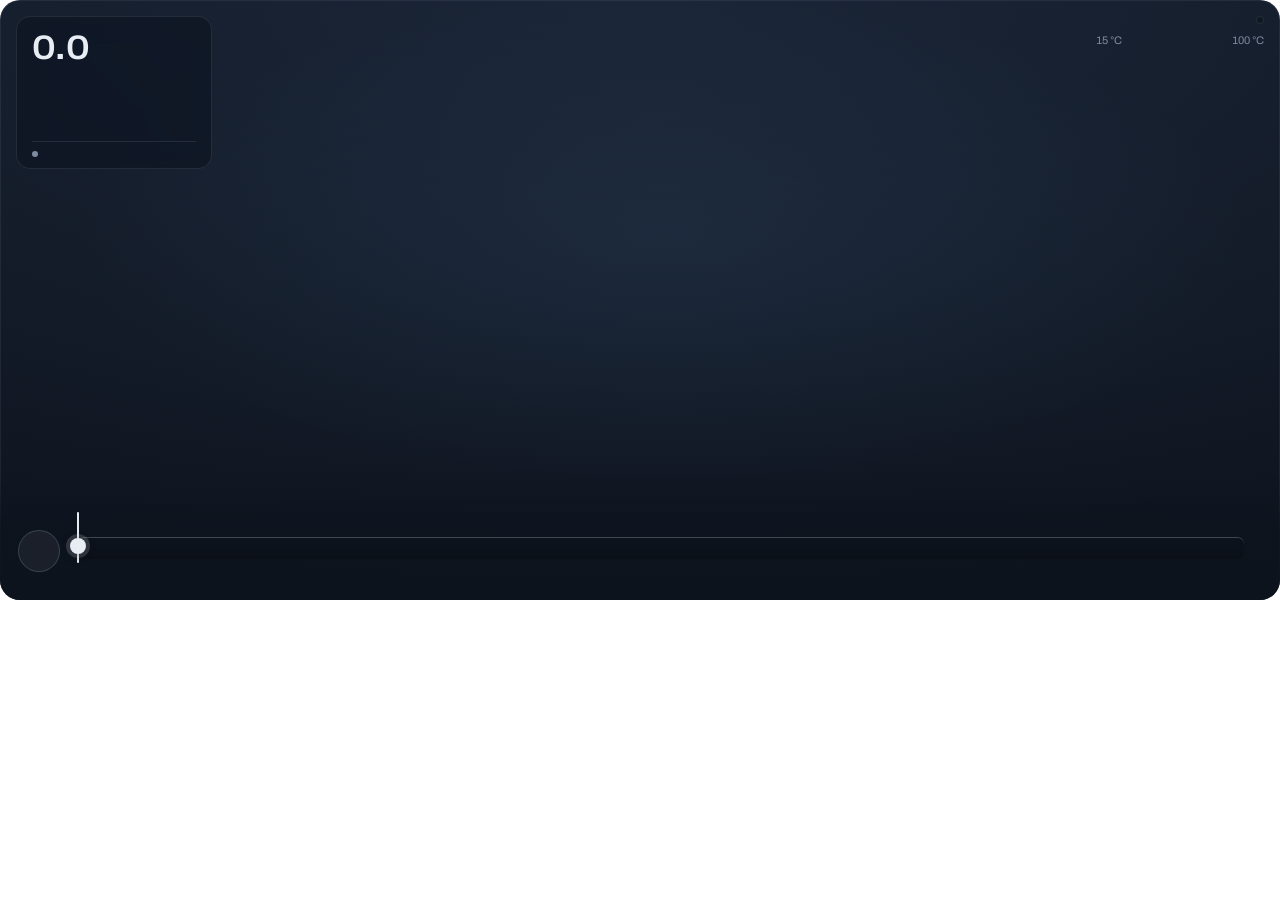
==== components/line_studio/index.html @ 8cd503ee "Line Studio: interactive 3D production line with draggable hot-air bursts The hero is now a live 3D " ====
<!doctype html>
<html lang="en">
<head>
<meta charset="utf-8">
<meta name="viewport" content="width=device-width,initial-scale=1">
<title>Line studio</title>
<link rel="preconnect" href="https://fonts.googleapis.com">
<link rel="preconnect" href="https://fonts.gstatic.com" crossorigin>
<link rel="stylesheet" href="https://fonts.googleapis.com/css2?family=Archivo:wdth,wght@62..125,100..900&family=BIZ+UDPGothic:wght@400;700&display=swap">
<style>
/* Line studio: the production line as a live 3D scene. Same "cold room" tokens
   as the dashboard; the only warm colours are real temperatures. */
:root{
  --night:#111926; --deck:#172131; --deck2:#1F2A3C;
  --frost:#E8EDF4; --frost2:#B0BACB; --frost3:#7E8AA0;
  --rule:rgba(205,219,240,.10); --rule2:rgba(205,219,240,.18);
  --glass:rgba(14,21,32,.66); --hot:#DD6A3A;
  --font:Archivo,"BIZ UDPGothic","Helvetica Neue",Arial,sans-serif;
}
*{box-sizing:border-box}
html,body{margin:0;padding:0;background:transparent;color:var(--frost);font-family:var(--font);
  -webkit-font-smoothing:antialiased;overflow:hidden}
button{font:inherit;color:inherit}
.stage{position:relative;height:var(--h,600px);border-radius:20px;overflow:hidden;isolation:isolate;
  user-select:none;-webkit-user-select:none;
  background:radial-gradient(64% 56% at 52% 40%,rgba(95,155,211,.09),transparent 72%),
             radial-gradient(130% 110% at 50% 0%,#1B2638 0%,#131B28 58%,#0D131D 100%);
  box-shadow:inset 0 0 0 1px rgba(205,219,240,.08)}
canvas{position:absolute;inset:0;width:100%;height:100%;display:block;touch-action:pan-y;
  cursor:grab;outline:none}
canvas.grabbing{cursor:grabbing}
canvas.hand{cursor:pointer}
.labels{position:absolute;inset:0;pointer-events:none;z-index:2;overflow:hidden}
.lbl{position:absolute;left:0;top:0;white-space:nowrap;font-size:11px;line-height:1.3;visibility:hidden;
  color:var(--frost2);text-align:center;will-change:transform;
  text-shadow:0 1px 2px rgba(8,12,18,.95),0 0 10px rgba(8,12,18,.85)}
.lbl b{display:block;color:var(--frost);font-weight:600;font-size:12px;font-variant-numeric:tabular-nums}
.lbl.zone{padding-bottom:6px;border-bottom:1px solid rgba(205,219,240,.28)}
.lbl.hero{color:var(--frost);font-weight:600;font-size:12px;padding:3px 9px;border-radius:999px;
  background:var(--glass);border:1px solid var(--rule2);font-variant-numeric:tabular-nums}
.lbl.burst{color:var(--frost);font-size:11.5px;padding:4px 9px;border-radius:7px;
  background:rgba(14,21,32,.82);border:1px solid rgba(221,106,58,.55)}
.lbl[hidden]{display:none}

/* Read-out of the stick under the probe */
.probe{position:absolute;top:16px;left:16px;z-index:3;min-width:196px;padding:12px 15px 11px;pointer-events:none;
  border-radius:14px;background:var(--glass);border:1px solid var(--rule);
  -webkit-backdrop-filter:blur(14px) saturate(130%);backdrop-filter:blur(14px) saturate(130%)}
.p-k{color:var(--frost3);font-size:11.5px}
.p-t{display:flex;align-items:baseline;gap:6px;margin:2px 0 11px}
.p-t b{font-size:34px;font-weight:600;font-stretch:118%;line-height:1;letter-spacing:-.02em;
  font-variant-numeric:tabular-nums}
.p-t span{color:var(--frost3);font-size:13px}
.p-g{display:grid;grid-template-columns:auto 1fr;gap:6px 18px;margin:0;font-size:12.5px}
.p-g dt{color:var(--frost3)}
.p-g dd{margin:0;text-align:right;color:var(--frost);font-variant-numeric:tabular-nums;white-space:nowrap}
.p-g dd i{display:inline-block;width:8px;height:8px;border-radius:2px;margin-right:7px}
.p-g dd small{color:var(--frost3);font-size:11px;margin-left:6px}
.p-s{display:flex;align-items:center;gap:8px;margin-top:11px;padding-top:9px;
  border-top:1px solid var(--rule);font-size:12px;color:var(--frost2)}
.p-s::before{content:"";width:6px;height:6px;border-radius:50%;background:var(--frost3);flex-shrink:0}
.p-s.hot{color:#F2C7A3}
.p-s.hot::before{background:var(--hot);box-shadow:0 0 9px var(--hot);animation:beat 1s ease-in-out infinite}

/* Views and colour scale */
.views{position:absolute;top:16px;right:16px;z-index:3;display:flex;flex-direction:column;
  align-items:flex-end;gap:10px}
.seg{display:flex;gap:2px;padding:3px;border-radius:999px;background:var(--glass);
  border:1px solid var(--rule);-webkit-backdrop-filter:blur(14px);backdrop-filter:blur(14px)}
.seg button{border:0;background:transparent;color:var(--frost3);font-size:12.5px;font-weight:550;
  padding:6px 13px;border-radius:999px;cursor:pointer;transition:background .18s,color .18s}
.seg button:hover{color:var(--frost)}
.seg button[aria-pressed="true"]{background:var(--frost);color:var(--night)}
.scale{display:flex;align-items:center;gap:7px;color:var(--frost3);font-size:11px;
  font-variant-numeric:tabular-nums}
.scale i{width:96px;height:5px;border-radius:3px}

/* Dock: play, the thermal track (which is also the timeline), add burst */
.dock{position:absolute;left:0;right:0;bottom:0;z-index:3;display:grid;
  grid-template-columns:auto minmax(0,1fr) auto;gap:18px;align-items:center;padding:46px 18px 14px;
  background:linear-gradient(180deg,transparent,rgba(13,19,29,.78) 44%,rgba(13,19,29,.93))}
.play{width:42px;height:42px;border-radius:50%;border:1px solid var(--rule2);
  background:rgba(232,237,244,.06);display:grid;place-items:center;cursor:pointer;transition:background .16s}
.play:hover{background:rgba(232,237,244,.14)}
.play svg{width:14px;height:14px;fill:var(--frost)}
.track{position:relative;height:70px;touch-action:none;user-select:none;-webkit-user-select:none;cursor:pointer}
.tk-b{position:absolute;left:0;right:0;top:0;height:16px}
.bk{position:absolute;top:4px;height:8px;border-radius:3px;background:var(--hot);
  box-shadow:0 0 10px rgba(221,106,58,.55)}
.bk.ed{top:0;height:16px;cursor:grab;outline:none}
.bk.ed:hover,.bk.ed:focus-visible{box-shadow:0 0 0 1.5px var(--frost),0 0 12px rgba(221,106,58,.7)}
.bk.sel{box-shadow:0 0 0 2px var(--frost),0 0 14px rgba(221,106,58,.8)}
/* Resize grip sits just outside the right edge, so a short burst can still be moved */
.bk .rz{position:absolute;left:100%;top:1px;bottom:1px;width:9px;margin-left:2px;cursor:ew-resize;
  border-radius:2px;opacity:0;transition:opacity .15s}
.bk .rz::after{content:"";position:absolute;left:3px;top:3px;bottom:3px;width:2px;border-radius:1px;background:var(--frost)}
.bk.ed:hover .rz,.bk.sel .rz{opacity:1}
.tk-band{position:absolute;left:0;right:0;top:21px;height:22px;border-radius:6px;
  box-shadow:inset 0 1px 0 rgba(255,255,255,.22),inset 0 -9px 16px rgba(0,0,0,.18);
  animation:pour 1.1s cubic-bezier(.2,.7,.1,1) both}
.tk-z{position:absolute;left:0;right:0;top:47px;height:23px}
.tk-z div{position:absolute;top:0;height:100%;padding-left:6px;border-left:1px solid var(--rule2);
  overflow:hidden;white-space:nowrap;font-size:10.5px;line-height:11.5px;color:var(--frost3)}
.tk-z b{display:block;color:var(--frost2);font-weight:550;font-size:11px;font-variant-numeric:tabular-nums}
.tk-h{position:absolute;top:-4px;height:51px;width:0;outline:none;pointer-events:none}
.tk-h::before{content:"";position:absolute;left:-1px;top:0;bottom:0;width:2px;border-radius:1px;
  background:var(--frost)}
.tk-h i{position:absolute;left:-8px;top:26px;width:16px;height:16px;border-radius:50%;
  background:var(--frost);box-shadow:0 0 0 4px rgba(232,237,244,.16),0 2px 10px rgba(0,0,0,.4)}
.tk-h:focus-visible i{box-shadow:0 0 0 5px rgba(232,237,244,.45)}
.dock-r{display:flex;flex-direction:column;align-items:flex-end;gap:7px}
.add{display:inline-flex;align-items:center;gap:7px;border:1px solid var(--rule2);background:transparent;
  color:var(--frost);border-radius:999px;padding:8px 14px 8px 11px;font-size:12.5px;font-weight:550;
  cursor:pointer;white-space:nowrap;transition:background .16s,border-color .16s}
.add:hover{background:rgba(232,237,244,.1);border-color:var(--frost3)}
.add:disabled{opacity:.4;cursor:default}
.add svg{width:12px;height:12px;stroke:var(--frost);stroke-width:2;fill:none}
.add[hidden]{display:none}
.tot{color:var(--frost3);font-size:11.5px;font-variant-numeric:tabular-nums;white-space:nowrap}
.stage.busy .dock::before{content:"";position:absolute;left:18px;right:18px;top:30px;height:1px;
  background:linear-gradient(90deg,transparent,var(--frost),transparent) no-repeat;
  background-size:40% 100%;animation:scan 1s linear infinite}
.hint{margin:10px 2px 0;color:var(--frost3);font-size:12px;line-height:1.5}
.fallback{position:absolute;inset:0;display:grid;place-items:center;padding:0 24px;text-align:center;
  color:var(--frost3);font-size:13px;z-index:1}
.fallback[hidden]{display:none}
:focus-visible{outline:2px solid var(--frost);outline-offset:2px}
@keyframes pour{from{clip-path:inset(0 100% 0 0 round 6px)}to{clip-path:inset(0 0 0 0 round 6px)}}
@keyframes scan{from{background-position:-40% 0}to{background-position:140% 0}}
@keyframes beat{50%{opacity:.45}}
@media (max-width:640px){
  .probe{top:10px;left:10px;min-width:0;padding:8px 11px 8px}
  .p-k,.p-s{display:none}
  .p-t{margin:0 0 6px}
  .p-t b{font-size:22px}
  .p-g{font-size:11px;gap:3px 10px}
  .views{top:10px;right:10px}
  .seg button{padding:5px 9px;font-size:11.5px}
  .scale{display:none}
  .dock{grid-template-columns:auto minmax(0,1fr);gap:12px;padding:34px 12px 10px}
  .dock-r{grid-column:1/-1;flex-direction:row;justify-content:space-between;align-items:center}
  .lbl span,.lbl b{font-size:10px}
  .tk-z div{font-size:9.5px}
}
@media (prefers-reduced-motion:reduce){*{animation:none!important;transition:none!important}}
</style>
</head>
<body>
<div class="stage" id="stage">
  <canvas id="gl" tabindex="0" role="img"></canvas>
  <div class="labels" id="labels"></div>
  <div class="fallback" id="fallback" hidden></div>
  <section class="probe" aria-live="polite">
    <div class="p-k" id="pk"></div>
    <div class="p-t"><b id="pt">0.0</b><span id="pmin"></span></div>
    <dl class="p-g">
      <dt id="ls"></dt><dd><i id="isw"></i><span id="ps"></span></dd>
      <dt id="lc"></dt><dd><i id="icw"></i><span id="pc"></span></dd>
      <dt id="ld"></dt><dd><span id="pd"></span><small id="pr"></small></dd>
    </dl>
    <div class="p-s" id="pst"></div>
  </section>
  <div class="views">
    <div class="seg" role="group" id="views"></div>
    <div class="scale"><span>15 °C</span><i id="scale"></i><span>100 °C</span></div>
  </div>
  <div class="dock">
    <button class="play" id="play" type="button"></button>
    <div class="track" id="track">
      <div class="tk-b" id="tb"></div>
      <div class="tk-band" id="band"></div>
      <div class="tk-z" id="tz"></div>
      <div class="tk-h" id="head" role="slider" tabindex="0" aria-valuemin="0"><i></i></div>
    </div>
    <div class="dock-r">
      <button class="add" id="add" type="button" hidden>
        <svg viewBox="0 0 12 12" aria-hidden="true"><path d="M6 1v10M1 6h10"/></svg><span></span>
      </button>
      <span class="tot" id="tot"></span>
    </div>
  </div>
</div>
<p class="hint" id="hint"></p>

<script type="module">
// ── Small helpers ────────────────────────────────────────────────────────────
const $ = id => document.getElementById(id);
const clamp = (v, a, b) => Math.min(b, Math.max(a, v));
const fmt = (s, o) => String(s).replace(/\{(\w+)\}/g, (_, k) => (k in o ? o[k] : ""));
const reduced = matchMedia("(prefers-reduced-motion: reduce)").matches;
const CYCLE_S = 24;           // one full cycle plays in 24 s
const MAX_BURSTS = 12;

// ── Streamlit component protocol v1 (no npm library needed) ─────────────────
const send = (type, data = {}) =>
  window.parent.postMessage({ isStreamlitMessage: true, type, ...data }, "*");
window.addEventListener("message", e => {
  if (e.data && e.data.type === "streamlit:render") onRender(e.data.args || {});
});
send("streamlit:componentReady", { apiVersion: 1 });

// ── State ────────────────────────────────────────────────────────────────────
let D = null;        // data from Python
let L = {};          // labels in the active language
let bursts = [];     // editable hot-air bursts: {s: start min, d: length s}
let sel = -1;        // selected burst
let hov = -1;        // hovered burst (3D)
let probe = 0;       // time under the probe, min
let flow = 0;        // conveyor phase, min
let playing = !reduced;
let drag = null;     // the gesture in progress
let pending = null;  // data that arrived during a gesture
let dirty = true;    // the 3D view needs a redraw
let view = "overview";
let THREE = null, W = null;

// ── Heat ramp (same stops as the dashboard) ─────────────────────────────────
let STOPS = [];
const hex2rgb = h => [1, 3, 5].map(i => parseInt(h.slice(i, i + 2), 16));
function heatRGB(T) {
  const s = STOPS;
  if (T <= s[0][0]) return s[0][1];
  for (let i = 1; i < s.length; i++) {
    if (T <= s[i][0]) {
      const f = (T - s[i - 1][0]) / (s[i][0] - s[i - 1][0]);
      return s[i - 1][1].map((c, k) => c + (s[i][1][k] - c) * f);
    }
  }
  return s[s.length - 1][1];
}
const heatHex = T => "#" + heatRGB(T).map(c => Math.round(c).toString(16).padStart(2, "0")).join("");
function riskOf(di) {
  for (const [th, col, name] of D.risk) if (di >= th) return { col, name };
  const z = D.risk[D.risk.length - 1];
  return { col: z[1], name: z[2] };
}

// ── Time series and the time <-> belt mapping ───────────────────────────────
function sample(arr, t) {
  const ts = D.times; let lo = 0, hi = ts.length - 1;
  if (t <= ts[0]) return arr[0];
  if (t >= ts[hi]) return arr[hi];
  while (hi - lo > 1) { const m = (lo + hi) >> 1; if (ts[m] <= t) lo = m; else hi = m; }
  const f = (t - ts[lo]) / (ts[hi] - ts[lo] || 1);
  return arr[lo] + (arr[hi] - arr[lo]) * f;
}
// Top lane = the cooling zones (0 .. t_cool); the U-turn and the return lane
// carry the rest of the cycle, in proportion to their length.
function posAt(t) {
  const { L: Lx, r } = D.geo, tc = D.tc, tt = D.tt, arc = Math.PI * r;
  if (t <= tc) return [t / tc * Lx, -r];
  const f = (t - tc) / Math.max(tt - tc, 1e-6) * (arc + Lx);
  if (f <= arc) { const a = f / r; return [Lx + r * Math.sin(a), -r * Math.cos(a)]; }
  return [Lx - (f - arc), r];
}
let PATH = [];
function buildPath() {
  PATH = [];
  for (let i = 0; i <= 720; i++) { const t = D.tt * i / 720; const [x, z] = posAt(t); PATH.push([t, x, z]); }
}
function timeNear(x, z) {
  let best = 0, bd = Infinity;
  for (const [t, px, pz] of PATH) { const d = (px - x) ** 2 + (pz - z) ** 2; if (d < bd) { bd = d; best = t; } }
  return { t: best, d: Math.sqrt(bd) };
}
const xToT = x => clamp(x / D.geo.L * D.tc, 0, D.tc);

// Process segments: cooling zones, the sequential reheat leg, final cooling.
function segments() {
  const out = []; let acc = 0;
  D.zones.forEach((z, k) => {
    out.push({ a: acc, b: acc + z.d, name: fmt(L.zone, { n: k + 1 }), T: z.T }); acc += z.d;
  });
  if (D.mode === "sequential" && D.seq) {
    out.push({ a: acc, b: D.seq[1], name: L.reheat, T: D.Tair, hot: true }); acc = D.seq[1];
  }
  out.push({ a: acc, b: D.tt, name: L.final, T: D.late });
  return out.filter(s => s.b > s.a + 1e-6);
}
function hotSpans() {
  if (D.mode === "pulsed") return bursts.map((b, i) => ({ a: b.s, b: b.s + b.d / 60, i }));
  return (D.spans || []).map(([a, b]) => ({ a, b, i: -1 }));
}
const hotAt = t => hotSpans().some(h => t >= h.a && t < h.b);
const pct = v => (100 * v / D.tt).toFixed(3) + "%";

// ── DOM: probe read-out, track, views ───────────────────────────────────────
const stage = $("stage"), track = $("track"), head = $("head"), tb = $("tb");
const PLAY = "<svg viewBox='0 0 14 14'><path d='M3 1.5v11l9.5-5.5z'/></svg>";
const PAUSE = "<svg viewBox='0 0 14 14'><path d='M2.5 1.5h3v11h-3zM8.5 1.5h3v11h-3z'/></svg>";

function setPlaying(p) {
  playing = p;
  $("play").innerHTML = p ? PAUSE : PLAY;
  $("play").setAttribute("aria-label", p ? L.pause : L.play);
  dirty = true;
}
function setProbe(t) { probe = clamp(t, 0, D.tt); updateProbe(); dirty = true; }

function staticText() {
  $("pk").textContent = L.time_k; $("pmin").textContent = L.min;
  $("ls").textContent = L.surface; $("lc").textContent = L.core; $("ld").textContent = L.damage;
  $("gl").setAttribute("aria-label", L.canvas);
  head.setAttribute("aria-label", L.slider);
  $("add").querySelector("span").textContent = L.add;
  $("scale").style.background = "linear-gradient(90deg," +
    STOPS.map(([T]) => `${heatHex(T)} ${(100 * (T - 15) / 85).toFixed(0)}%`).join(",") + ")";
  $("views").setAttribute("aria-label", L.views);
  $("views").innerHTML = ["overview", "top", "follow"].map(v =>
    `<button type="button" data-v="${v}" aria-pressed="${v === view}">${L[v]}</button>`).join("");
  $("fallback").textContent = L.nogl;
  setPlaying(playing);
}

function updateProbe() {
  if (!D) return;
  const t = probe, Ts = sample(D.Ts, t), Tc = sample(D.Tc, t), di = sample(D.DI, t), rk = riskOf(di);
  $("pt").textContent = t.toFixed(1);
  $("ps").textContent = Ts.toFixed(0) + " °C"; $("isw").style.background = heatHex(Ts);
  $("pc").textContent = Tc.toFixed(0) + " °C"; $("icw").style.background = heatHex(Tc);
  $("pd").textContent = di.toFixed(3); $("pd").style.color = rk.col; $("pr").textContent = rk.name;
  const hot = hotAt(t), seg = segments().find(s => t >= s.a && t <= s.b) || {};
  const pst = $("pst");
  pst.textContent = hot ? (D.mode === "sequential" ? L.tunnel_on : L.hot_on) : (seg.name || "");
  pst.classList.toggle("hot", hot);
  head.style.left = pct(t);
  head.setAttribute("aria-valuemax", D.tt.toFixed(1));
  head.setAttribute("aria-valuenow", t.toFixed(1));
  head.setAttribute("aria-valuetext", `${t.toFixed(1)} ${L.min}`);
}

function drawTrack() {
  const n = 72, stops = [];
  for (let i = 0; i <= n; i++) {
    const tm = D.tt * i / n;
    stops.push(`${heatHex(sample(D.Ts, tm))} ${(100 * i / n).toFixed(2)}%`);
  }
  $("band").style.background = `linear-gradient(90deg,${stops.join(",")})`;
  $("tz").innerHTML = segments().map(s =>
    `<div style="left:${pct(s.a)};width:${pct(s.b - s.a)}"><span>${s.name}</span><b>${s.T.toFixed(0)} °C</b></div>`
  ).join("");
  drawBursts();
  $("tot").textContent = fmt(L.cycle, { t: D.tt.toFixed(0) });
  $("add").hidden = !D.editable;
  $("add").disabled = bursts.length >= MAX_BURSTS;
  $("hint").textContent = D.editable ? L.hint_edit : L.hint_view;
}
function drawBursts() {
  tb.innerHTML = "";
  for (const h of hotSpans()) {
    const el = document.createElement("div");
    el.className = "bk" + (h.i >= 0 ? " ed" : "") + (h.i >= 0 && h.i === sel ? " sel" : "");
    el.style.left = pct(h.a);
    el.style.width = `max(${pct(h.b - h.a)}, 10px)`;
    if (h.i >= 0) {
      const b = bursts[h.i];
      el.dataset.i = h.i; el.tabIndex = 0; el.setAttribute("role", "button");
      el.setAttribute("aria-label", fmt(L.burst_aria, { n: h.i + 1, s: b.s.toFixed(2), d: b.d }));
      el.innerHTML = "<i class='rz'></i>";
    }
    tb.appendChild(el);
  }
}
function placeBurstEl(i) {
  const el = tb.querySelector(`.bk[data-i="${i}"]`), b = bursts[i];
  if (!el) return;
  el.style.left = pct(b.s);
  el.style.width = `max(${pct(b.d / 60)}, 10px)`;
}

// ── Burst editing (pulsed mode) ─────────────────────────────────────────────
function glowSelected() {
  if (W) W.nozzles.forEach(nz => nz.userData.body.material.emissiveIntensity = (nz.userData.burst === sel ? .4 : 0));
}
function select(i) { sel = i; drawBursts(); glowSelected(); dirty = true; }
function moveBurst(i, s) {
  const b = bursts[i];
  b.s = clamp(Math.round(s / 0.05) * 0.05, 0, Math.max(0, D.tc - b.d / 60));
  placeBurstEl(i); placeNozzle(i); updateProbe(); dirty = true;
}
function resizeBurst(i, sec) {
  const b = bursts[i], d = clamp(Math.round(sec / 5) * 5, 5, 60);
  if (d === b.d) return;
  b.d = d; b.s = Math.min(b.s, Math.max(0, D.tc - b.d / 60));
  placeBurstEl(i); rebuildNozzles(); updateProbe(); dirty = true;
}
// One more burst: keep the pattern's spacing after the last one; if that runs
// past the cooling lane, use the middle of the widest gap instead.
function addBurst() {
  if (!D.editable || bursts.length >= MAX_BURSTS) return;
  const d = sel >= 0 ? bursts[sel].d : (bursts.length ? bursts[bursts.length - 1].d : 20);
  const st = bursts.map(b => b.s).sort((a, b) => a - b);
  const steps = st.slice(1).map((s, k) => s - st[k]).sort((a, b) => a - b);
  const step = steps.length ? steps[steps.length >> 1] : 1.2;
  let s = st.length ? st[st.length - 1] + step : 0;
  if (s + d / 60 > D.tc) {
    const ed = [0];
    [...bursts].sort((a, b) => a.s - b.s).forEach(b => ed.push(b.s, b.s + b.d / 60));
    ed.push(D.tc);
    let g = -1;
    for (let k = 0; k + 1 < ed.length; k += 2) if (ed[k + 1] - ed[k] > g) { g = ed[k + 1] - ed[k]; s = ed[k] + g / 2 - d / 120; }
  }
  bursts.push({ s: clamp(Math.round(s / 0.05) * 0.05, 0, Math.max(0, D.tc - d / 60)), d });
  sel = bursts.length - 1;
  afterEdit();
}
function removeBurst(i) {
  if (!D.editable || bursts.length <= 1) return;
  bursts.splice(i, 1); sel = -1; afterEdit();
}
function afterEdit() { drawTrack(); rebuildNozzles(); updateProbe(); commit(); }
// Hand the burst list back to Python; the physics reruns and new data arrives.
function commit() {
  send("streamlit:setComponentValue", {
    value: { bursts: bursts.map(b => [+b.s.toFixed(3), b.d]), at: Date.now() }, dataType: "json" });
  stage.classList.add("busy");
}
let keyTimer = 0;
function commitSoon() { clearTimeout(keyTimer); keyTimer = setTimeout(commit, 450); }
function flushPending() { if (!drag && pending) { const p = pending; pending = null; onRender(p); } }

// ── Track gestures ───────────────────────────────────────────────────────────
track.addEventListener("pointerdown", e => {
  if (!D) return;
  const r = track.getBoundingClientRect(), tAt = x => clamp((x - r.left) / r.width * D.tt, 0, D.tt);
  const bk = e.target.closest(".bk.ed");
  track.setPointerCapture(e.pointerId);
  if (bk) {
    const i = +bk.dataset.i; select(i);
    drag = { src: "track", kind: e.target.classList.contains("rz") ? "resize" : "move", i, r,
             grab: tAt(e.clientX) - bursts[i].s, moved: false };
  } else {
    drag = { src: "track", kind: "scrub", r }; setPlaying(false); setProbe(tAt(e.clientX));
  }
  e.preventDefault();
});
track.addEventListener("pointermove", e => {
  if (!drag || drag.src !== "track") return;
  const t = clamp((e.clientX - drag.r.left) / drag.r.width * D.tt, 0, D.tt);
  if (drag.kind === "scrub") setProbe(t);
  else if (drag.kind === "move") moveBurst(drag.i, t - drag.grab);
  else resizeBurst(drag.i, (t - bursts[drag.i].s) * 60);
  drag.moved = true;
});
function endTrack() {
  if (!drag || drag.src !== "track") return;
  const d = drag; drag = null;
  if (d.kind !== "scrub" && d.moved) { drawBursts(); commit(); }
  flushPending();
}
track.addEventListener("pointerup", endTrack);
track.addEventListener("pointercancel", endTrack);
track.addEventListener("dblclick", e => { const bk = e.target.closest(".bk.ed"); if (bk) removeBurst(+bk.dataset.i); });
tb.addEventListener("keydown", e => {
  const bk = e.target.closest(".bk.ed"); if (!bk) return;
  const i = +bk.dataset.i;
  if (e.key === "ArrowLeft" || e.key === "ArrowRight") {
    moveBurst(i, bursts[i].s + (e.key === "ArrowRight" ? 1 : -1) * (e.shiftKey ? 0.5 : 0.1));
    commitSoon(); e.preventDefault();
  } else if (e.key === "Delete" || e.key === "Backspace") { removeBurst(i); e.preventDefault(); }
});
head.addEventListener("keydown", e => {
  if (e.key !== "ArrowLeft" && e.key !== "ArrowRight") return;
  setPlaying(false); setProbe(probe + (e.key === "ArrowRight" ? 1 : -1) * (e.shiftKey ? 1 : 0.25));
  e.preventDefault();
});
$("play").addEventListener("click", () => setPlaying(!playing));
$("add").addEventListener("click", addBurst);
$("views").addEventListener("click", e => { const b = e.target.closest("button"); if (b) setView(b.dataset.v); });
document.addEventListener("keydown", e => {
  if (e.key === " " && (e.target === document.body || e.target.id === "gl")) { setPlaying(!playing); e.preventDefault(); }
});

// ── Frame height: the stage scales with the column width ───────────────────
let lastH = 0;
function fitHeight() {
  const w = document.documentElement.clientWidth || 800;
  const h = Math.round(w < 640 ? 540 : clamp(w * 0.5, 500, 680));
  document.documentElement.style.setProperty("--h", h + "px");
  const total = Math.ceil(document.body.getBoundingClientRect().height) + 2;
  if (Math.abs(total - lastH) > 1) { lastH = total; send("streamlit:setFrameHeight", { height: total }); }
  if (W) resize();
}
window.addEventListener("resize", fitHeight);

// ── Render message from Python ───────────────────────────────────────────────
function onRender(args) {
  if (drag) { pending = args; return; }
  const first = !D;
  D = args; L = D.lab || {};
  STOPS = D.heat.map(([T, h]) => [T, hex2rgb(h)]);
  bursts = (D.bursts || []).map(([s, d]) => ({ s: +s, d: +d }));
  if (sel >= bursts.length) sel = -1;
  stage.classList.remove("busy");
  probe = Math.min(probe, D.tt); flow = flow % D.tt;
  buildPath(); staticText(); drawTrack(); updateProbe(); fitHeight();
  if (first) loadThree();
  if (W) rebuildWorld();
  dirty = true;
}

// ── 3D world (three.js from the CDN; the track and read-out work without it) ─
function loadThree() {
  import("https://cdn.jsdelivr.net/npm/three@0.160.0/build/three.module.min.js")
    .then(m => { THREE = m; initWorld(); })
    .catch(() => { $("fallback").hidden = false; });
}

const FLOOR = -9;
const tex = {};
function canvasTex(size, draw) {
  const c = document.createElement("canvas"); c.width = c.height = size;
  draw(c.getContext("2d"), size);
  const t = new THREE.CanvasTexture(c); t.colorSpace = THREE.SRGBColorSpace; return t;
}
let LUT = null;
function buildLUT() {
  LUT = new Float32Array(256 * 3); const c = new THREE.Color();
  for (let i = 0; i < 256; i++) {
    const [r, g, b] = heatRGB(15 + 85 * i / 255);
    c.setRGB(r / 255, g / 255, b / 255, THREE.SRGBColorSpace);
    LUT[i * 3] = c.r; LUT[i * 3 + 1] = c.g; LUT[i * 3 + 2] = c.b;
  }
}

function initWorld() {
  const canvas = $("gl");
  let renderer;
  try {
    renderer = new THREE.WebGLRenderer({ canvas, antialias: true, alpha: true, powerPreference: "high-performance" });
  } catch (err) { $("fallback").hidden = false; return; }
  renderer.setPixelRatio(Math.min(window.devicePixelRatio || 1, 2));
  renderer.setClearColor(0x000000, 0);
  renderer.shadowMap.enabled = true;
  renderer.shadowMap.type = THREE.PCFSoftShadowMap;
  renderer.outputColorSpace = THREE.SRGBColorSpace;

  const scene = new THREE.Scene();
  scene.fog = new THREE.Fog(0x111926, 90, 190);
  const camera = new THREE.PerspectiveCamera(30, 1, 0.5, 420);
  scene.add(new THREE.HemisphereLight(0xd8e3f4, 0x0a0f17, 1.35));
  const key = new THREE.DirectionalLight(0xffffff, 2.2);
  key.position.set(-10, 46, 30); key.castShadow = true;
  key.shadow.mapSize.set(2048, 2048);
  Object.assign(key.shadow.camera, { left: -36, right: 36, top: 26, bottom: -26, near: 4, far: 130 });
  key.shadow.bias = -0.0005; key.shadow.normalBias = 0.03; key.shadow.radius = 4;
  key.target.position.set(D.geo.L / 2 + 2, 0, 0);
  scene.add(key, key.target);
  const rim = new THREE.DirectionalLight(0x8fb3e6, 0.85); rim.position.set(44, 16, -36); scene.add(rim);

  tex.glow = canvasTex(128, (g, s) => {
    const gr = g.createRadialGradient(s / 2, s / 2, 0, s / 2, s / 2, s / 2);
    gr.addColorStop(0, "rgba(255,255,255,1)"); gr.addColorStop(.35, "rgba(255,255,255,.45)"); gr.addColorStop(1, "rgba(255,255,255,0)");
    g.fillStyle = gr; g.fillRect(0, 0, s, s);
  });
  tex.grid = canvasTex(1024, (g, s) => {
    g.strokeStyle = "rgba(205,219,240,0.11)"; g.lineWidth = 1;
    for (let i = 0; i <= s; i += s / 40) {
      g.beginPath(); g.moveTo(i, 0); g.lineTo(i, s); g.stroke();
      g.beginPath(); g.moveTo(0, i); g.lineTo(s, i); g.stroke();
    }
    g.globalCompositeOperation = "destination-in";
    const gr = g.createRadialGradient(s / 2, s / 2, 0, s / 2, s / 2, s / 2);
    gr.addColorStop(0, "rgba(0,0,0,1)"); gr.addColorStop(.55, "rgba(0,0,0,.55)"); gr.addColorStop(1, "rgba(0,0,0,0)");
    g.fillStyle = gr; g.fillRect(0, 0, s, s);
  });
  buildLUT();

  W = { renderer, scene, camera, key, dyn: new THREE.Group(), sticks: [], nozzles: [], hits: [], jets: [], labels: [] };
  scene.add(W.dyn);
  buildStatic(); buildSticks(); buildHero(); bindCanvas();
  rebuildWorld();
  resize();
  const goal = viewGoal("overview");
  Object.assign(Cg, goal);
  Object.assign(C, reduced ? goal : { ...goal, th: goal.th - .55, ph: goal.ph + .28, rad: goal.rad * 1.45 });
  requestAnimationFrame(loop);
}

function resize() {
  const r = $("gl").getBoundingClientRect();
  if (!r.width || !r.height) return;
  W.renderer.setSize(r.width, r.height, false);
  W.camera.aspect = r.width / r.height; W.camera.updateProjectionMatrix();
  measureSafe();
  if (view === "overview" || view === "top") Object.assign(Cg, viewGoal(view));
  dirty = true;
}
// The free band between the read-out (top) and the dock (bottom), as fractions.
const SAFE = { top: .24, bot: .24 };
function measureSafe() {
  // Top margin from the camera pill, not the read-out: the read-out lets
  // pointers through and only covers the corner, which is empty floor.
  const s = stage.getBoundingClientRect(), p = document.querySelector(".views").getBoundingClientRect(),
        k = track.getBoundingClientRect();
  if (!s.height) return;
  SAFE.top = clamp((p.bottom - s.top + 6) / s.height, .06, .45);
  SAFE.bot = clamp((s.bottom - k.top + 14) / s.height, .08, .45);
}

// Belt frame: shadow-catching floor, grid, bed, drum, rails, rollers, legs.
function buildStatic() {
  const { L: Lx, r, bw } = D.geo, s = W.scene;
  const floor = new THREE.Mesh(new THREE.PlaneGeometry(420, 420), new THREE.ShadowMaterial({ opacity: .42, color: 0x04070c }));
  floor.rotation.x = -Math.PI / 2; floor.position.y = FLOOR; floor.receiveShadow = true; s.add(floor);
  const grid = new THREE.Mesh(new THREE.PlaneGeometry(170, 170), new THREE.MeshBasicMaterial({ map: tex.grid, transparent: true, depthWrite: false }));
  grid.rotation.x = -Math.PI / 2; grid.position.set(Lx / 2 + 3, FLOOR + .02, 0); s.add(grid);
  const bed = new THREE.MeshStandardMaterial({ color: 0x1b2433, roughness: .86, metalness: .18 });
  const steel = new THREE.MeshStandardMaterial({ color: 0x8b97ab, roughness: .3, metalness: .86 });
  W.steel = steel;
  const add = (geo, mat, x, y, z) => {
    const m = new THREE.Mesh(geo, mat); m.position.set(x, y, z); m.castShadow = true; m.receiveShadow = true; s.add(m); return m;
  };
  for (const zc of [-r, r]) {
    add(new THREE.BoxGeometry(Lx, 1.1, 2 * bw + .5), bed, Lx / 2, -.87, zc);
    for (const e of [-1, 1]) add(new THREE.BoxGeometry(Lx, .42, .14), steel, Lx / 2, .05, zc + e * (bw + .2));
    const roll = add(new THREE.CylinderGeometry(.5, .5, 2 * bw + .3, 24), steel, -.1, -.55, zc);
    roll.rotation.x = Math.PI / 2;
    for (const x of [1.5, Lx * .36, Lx * .68, Lx - 1.5]) add(new THREE.CylinderGeometry(.3, .3, -1.42 - FLOOR, 12), steel, x, (FLOOR - 1.42) / 2, zc);
  }
  add(new THREE.CylinderGeometry(r + bw + .25, r + bw + .25, 1.1, 64, 1, false, 0, Math.PI), bed, Lx, -.87, 0);
  add(new THREE.CylinderGeometry(.34, .34, -1.42 - FLOOR, 12), steel, Lx + r + 1, (FLOOR - 1.42) / 2, 0);
  for (const R of [r + bw + .2, r - bw - .2]) {
    if (R < .3) continue;
    const tor = new THREE.Mesh(new THREE.TorusGeometry(R, .08, 8, 64, Math.PI), steel);
    tor.rotation.x = -Math.PI / 2;
    const g = new THREE.Group(); g.add(tor); g.rotation.y = -Math.PI / 2; g.position.set(Lx, .15, 0); s.add(g);
  }
}

// Sticks: a cylinder whose body shades from the core temperature (bottom) to
// the surface temperature (top), exactly like the 2D charts.
let STICK_W = null;
function stickGeo() {
  const { R, H } = D.geo;
  const g = new THREE.CylinderGeometry(R, R, H, 30, 7, false);
  g.translate(0, H / 2, 0);
  const pos = g.attributes.position, n = pos.count;
  if (!STICK_W) {
    STICK_W = new Float32Array(n);
    for (let i = 0; i < n; i++) STICK_W[i] = Math.pow(clamp(pos.getY(i) / H, 0, 1), 2.2);
  }
  g.setAttribute("color", new THREE.BufferAttribute(new Float32Array(n * 3), 3));
  return g;
}
function paintStick(mesh, Ts, Tc) {
  const col = mesh.geometry.attributes.color, a = col.array;
  for (let i = 0; i < col.count; i++) {
    const T = Tc + (Ts - Tc) * STICK_W[i];
    const k = clamp(Math.round((T - 15) / 85 * 255), 0, 255) * 3;
    a[i * 3] = LUT[k]; a[i * 3 + 1] = LUT[k + 1]; a[i * 3 + 2] = LUT[k + 2];
  }
  col.needsUpdate = true;
}
const stickMat = () => new THREE.MeshStandardMaterial({ vertexColors: true, roughness: .4, metalness: 0 });
function buildSticks() {
  const mat = stickMat();
  for (let i = 0; i < 40; i++) {
    const m = new THREE.Mesh(stickGeo(), mat); m.castShadow = true; m.visible = false;
    W.scene.add(m); W.sticks.push(m);
  }
}
function buildHero() {
  const { R, H } = D.geo;
  const body = new THREE.Mesh(stickGeo(), stickMat()); body.castShadow = true;
  const halo = new THREE.Mesh(new THREE.RingGeometry(R * 1.45, R * 1.85, 64),
    new THREE.MeshBasicMaterial({ color: 0xffffff, transparent: true, opacity: .95, depthWrite: false }));
  halo.rotation.x = -Math.PI / 2; halo.position.y = .03;
  const glow = new THREE.Mesh(new THREE.PlaneGeometry(R * 7, R * 7),
    new THREE.MeshBasicMaterial({ map: tex.glow, color: 0xffffff, transparent: true, opacity: .3, depthWrite: false, blending: THREE.AdditiveBlending }));
  glow.rotation.x = -Math.PI / 2; glow.position.y = .025;
  const beamG = new THREE.BufferGeometry().setFromPoints([new THREE.Vector3(0, H + .2, 0), new THREE.Vector3(0, H + 4.2, 0)]);
  const beam = new THREE.Line(beamG, new THREE.LineBasicMaterial({ color: 0xe8edf4, transparent: true, opacity: .55 }));
  const g = new THREE.Group(); g.add(body, halo, glow, beam);
  W.scene.add(g);
  W.hero = { g, body, halo, glow };
  W.heroLbl = label("hero", "");
  W.burstLbl = label("burst", "");
}

// Data-driven parts: plates, hot-air nozzles or the reheat tunnel, labels.
function disposeTree(o) {
  o.traverse(c => {
    if (c.geometry) c.geometry.dispose();
    if (c.material && c.material !== W.steel) [].concat(c.material).forEach(m => m.dispose());
  });
}
function rebuildWorld() {
  if (!W) return;
  const dyn = W.dyn; disposeTree(dyn); dyn.clear();
  W.labels.filter(l => l.kind === "zone").forEach(l => l.el.remove());
  W.labels = W.labels.filter(l => l.kind !== "zone");
  const { L: Lx, r, bw } = D.geo, tc = D.tc, tt = D.tt, arc = Math.PI * r, ret = arc + Lx;
  const mix = (hex, k) => new THREE.Color(hex).lerp(new THREE.Color(0x1a2333), k);
  const plateMat = T => new THREE.MeshStandardMaterial({ color: mix(heatHex(T), .42), roughness: .66, metalness: .05,
    emissive: new THREE.Color(heatHex(T)), emissiveIntensity: .1 });
  const edgeMat = T => new THREE.MeshBasicMaterial({ color: new THREE.Color(heatHex(T)) });
  const put = (m, x, y, z) => { m.position.set(x, y, z); m.receiveShadow = true; dyn.add(m); return m; };
  for (const sg of segments()) {
    const mat = plateMat(sg.T), tag = `<span>${sg.name}</span><b>${sg.T.toFixed(0)} °C</b>`;
    if (sg.b <= tc + 1e-6) {               // cooling lane
      const x0 = sg.a / tc * Lx, x1 = sg.b / tc * Lx, w = Math.max(x1 - x0 - .14, .05);
      put(new THREE.Mesh(new THREE.BoxGeometry(w, .3, 2 * bw), mat), (x0 + x1) / 2, -.15, -r);
      put(new THREE.Mesh(new THREE.BoxGeometry(w, .07, .1), edgeMat(sg.T)), (x0 + x1) / 2, .005, -r + bw + .02);
      label("zone", tag, [(x0 + x1) / 2, D.geo.H + 1.5, -r - bw - .6]);
    } else {                                // U-turn and return lane
      const f0 = (sg.a - tc) / Math.max(tt - tc, 1e-6) * ret, f1 = (sg.b - tc) / Math.max(tt - tc, 1e-6) * ret;
      if (f0 < arc) {
        const a0 = f0 / r, a1 = Math.min(f1, arc) / r;
        const ring = new THREE.Mesh(new THREE.RingGeometry(r - bw, r + bw, 64, 1, Math.PI / 2 - a1, a1 - a0), mat);
        ring.rotation.x = -Math.PI / 2; put(ring, Lx, .001, 0);
      }
      if (f1 > arc) {
        const xa = Lx - (f1 - arc), xb = Lx - (Math.max(f0, arc) - arc), w = Math.max(xb - xa - .14, .05);
        put(new THREE.Mesh(new THREE.BoxGeometry(w, .3, 2 * bw), mat), (xa + xb) / 2, -.15, r);
        put(new THREE.Mesh(new THREE.BoxGeometry(w, .07, .1), edgeMat(sg.T)), (xa + xb) / 2, .005, r + bw - .02);
        label("zone", tag, [(xa + xb) / 2, .2, r + bw + 1.6]);
        if (sg.hot) tunnel(xa, xb);
      }
    }
  }
  label("zone", `<span>${L.fill}</span><b>${D.Tfill.toFixed(0)} °C</b>`, [-2.8, .2, -r]);
  label("zone", `<span>${L.exit}</span>`, [-2.8, .2, r]);
  rebuildNozzles();
  dirty = true;
}
const hotColor = () => new THREE.Color(heatHex(D.Tair));
function tunnel(xa, xb) {
  const { r, bw, H } = D.geo, hot = hotColor(), len = xb - xa, rad = bw + .75;
  const shell = new THREE.Mesh(new THREE.CylinderGeometry(rad, rad, len, 48, 1, true, 0, Math.PI),
    new THREE.MeshStandardMaterial({ color: hot, emissive: hot, emissiveIntensity: .35, transparent: true, opacity: .16,
      side: THREE.DoubleSide, depthWrite: false, roughness: .35 }));
  shell.rotation.z = Math.PI / 2; shell.position.set((xa + xb) / 2, 0, r); W.dyn.add(shell);
  for (let x = xa + .4; x <= xb - .3; x += 1.7) {
    const rib = new THREE.Mesh(new THREE.TorusGeometry(rad, .06, 6, 40, Math.PI), W.steel);
    rib.rotation.y = Math.PI / 2; rib.position.set(x, 0, r); W.dyn.add(rib);
  }
  const pool = new THREE.Mesh(new THREE.PlaneGeometry(len + 2, 2 * bw + 1.2),
    new THREE.MeshBasicMaterial({ map: tex.glow, color: hot, transparent: true, opacity: .5, depthWrite: false, blending: THREE.AdditiveBlending }));
  pool.rotation.x = -Math.PI / 2; pool.position.set((xa + xb) / 2, .02, r); W.dyn.add(pool);
  label("zone", `<b>${fmt(L.hot_air, { T: D.Tair.toFixed(0) })}</b>`, [(xa + xb) / 2, H + 2.9, r]);
}

// Hot-air nozzles over the cooling lane: one per burst (pulsed) or one long bar
// (top reheat during cooling). Pulsed nozzles can be dragged along the lane.
function rebuildNozzles() {
  if (!W) return;
  W.nozzles.forEach(n => { disposeTree(n); W.scene.remove(n); });
  W.nozzles = []; W.hits = []; W.jets = [];
  if (D.mode !== "sequential") hotSpans().filter(h => h.a < D.tc).forEach(h => W.nozzles.push(nozzle(h)));
  glowSelected(); dirty = true;
}
function nozzleSpan(h) {
  const Lx = D.geo.L, x0 = h.a / D.tc * Lx, x1 = Math.min(h.b, D.tc) / D.tc * Lx;
  return { xc: (x0 + x1) / 2, w: Math.max(x1 - x0, 1.15) };
}
// A short burst is an air knife: a slim steel bar across the lane on two posts,
// with a glowing slot and a sheet of hot air. A long window is a glass hood.
function nozzle(h) {
  const { r, bw, H } = D.geo, hot = hotColor(), { xc, w } = nozzleSpan(h);
  const hood = w > 3.2, bx = hood ? w : Math.max(w * .5, .55), y = H + 2.0;
  const g = new THREE.Group(); g.position.set(xc, 0, -r);
  const body = new THREE.Mesh(new THREE.BoxGeometry(bx, hood ? .12 : .34, 2 * bw + .8),
    new THREE.MeshStandardMaterial({ color: hood ? hot : 0x4a566e, roughness: .32, metalness: hood ? .1 : .82,
      emissive: 0xe8edf4, emissiveIntensity: 0, transparent: hood, opacity: hood ? .28 : 1, depthWrite: !hood }));
  body.position.y = y; body.castShadow = !hood;
  const posts = [-1, 1].map(e => {
    const m = new THREE.Mesh(new THREE.BoxGeometry(.14, y + .1, .14), W.steel);
    m.position.set(hood ? e * (bx / 2 - .1) : 0, y / 2, -e * (bw + .3)); m.castShadow = true; return m;
  });
  const slot = new THREE.Mesh(new THREE.PlaneGeometry(Math.max(bx * .7, .3), 2 * bw - .2),
    new THREE.MeshBasicMaterial({ color: hot, transparent: true, opacity: .95, side: THREE.DoubleSide }));
  slot.rotation.x = Math.PI / 2; slot.position.y = y - (hood ? .07 : .18);
  const pool = new THREE.Mesh(new THREE.PlaneGeometry(bx + 3, 2 * bw + 1),
    new THREE.MeshBasicMaterial({ map: tex.glow, color: hot, transparent: true, opacity: .5, depthWrite: false, blending: THREE.AdditiveBlending }));
  pool.rotation.x = -Math.PI / 2; pool.position.y = .02;
  const hit = new THREE.Mesh(new THREE.BoxGeometry(Math.max(bx + 1.6, 2.2), y + .8, 2 * bw + 1), new THREE.MeshBasicMaterial({ visible: false }));
  hit.position.y = (y + .8) / 2; hit.userData.burst = h.i;
  // Jets: a sheet of particles falling from the slot onto the stick tops.
  const n = Math.round(clamp(bx * 30, 26, 170)), p = new Float32Array(n * 3), ph = new Float32Array(n);
  for (let i = 0; i < n; i++) { p[i * 3] = (Math.random() - .5) * bx * .8; p[i * 3 + 2] = (Math.random() - .5) * (2 * bw - .6); ph[i] = Math.random(); }
  const jg = new THREE.BufferGeometry(); jg.setAttribute("position", new THREE.BufferAttribute(p, 3));
  const jets = new THREE.Points(jg, new THREE.PointsMaterial({ color: hot, size: .18, map: tex.glow, transparent: true,
    opacity: .8, depthWrite: false, blending: THREE.AdditiveBlending }));
  jets.userData = { ph, top: y - .2, bot: H + .15 };
  g.add(body, ...posts, slot, pool, hit, jets);
  g.userData = { body, burst: h.i };
  W.scene.add(g); W.hits.push(hit); W.jets.push(jets);
  animateJets(0, jets);
  return g;
}
function placeNozzle(i) {
  if (!W) return;
  const nz = W.nozzles.find(n => n.userData.burst === i), b = bursts[i];
  if (nz) { nz.position.x = nozzleSpan({ a: b.s, b: b.s + b.d / 60 }).xc; dirty = true; }
}
function animateJets(dt, only) {
  for (const j of only ? [only] : W.jets) {
    const { ph, top, bot } = j.userData, a = j.geometry.attributes.position.array;
    for (let i = 0; i < ph.length; i++) { ph[i] = (ph[i] + dt * 1.6) % 1; a[i * 3 + 1] = top - ph[i] * (top - bot); }
    j.geometry.attributes.position.needsUpdate = true;
  }
}

// ── Projected HTML labels ────────────────────────────────────────────────────
function label(kind, html, at) {
  const el = document.createElement("div"); el.className = "lbl " + kind; el.innerHTML = html;
  $("labels").appendChild(el);
  const l = { kind, el, at: new THREE.Vector3(...(at || [0, 0, 0])) };
  W.labels.push(l); return l;
}
let _pv = null;
function placeLabels() {
  const r = $("gl").getBoundingClientRect(), v = _pv || (_pv = new THREE.Vector3());
  for (const l of W.labels) {
    if (l.el.hidden) continue;
    v.copy(l.at).project(W.camera);
    const off = v.z > 1 || Math.abs(v.x) > 1.15 || Math.abs(v.y) > 1.15;
    l.el.style.visibility = off ? "hidden" : "visible";
    if (!off) l.el.style.transform =
      `translate(${((v.x + 1) / 2 * r.width).toFixed(1)}px,${((1 - v.y) / 2 * r.height).toFixed(1)}px) translate(-50%,-100%)`;
  }
}

// ── Per-frame placement ──────────────────────────────────────────────────────
function placeSticks() {
  const tc = D.tc, tt = D.tt;
  // Even spacing in time, wide enough that sticks on the cooling lane never touch.
  const dt = Math.max(3.6 / (D.geo.L / tc), tt / W.sticks.length);
  const n = Math.min(W.sticks.length, Math.floor(tt / dt));
  W.sticks.forEach((m, i) => {
    if (i >= n) { m.visible = false; return; }
    const t = (i * dt + flow) % tt;
    const gap = Math.min(Math.abs(t - probe), tt - Math.abs(t - probe));
    m.visible = gap >= dt * .5;           // the hero stick takes this slot
    if (!m.visible) return;
    const [x, z] = posAt(t); m.position.set(x, 0, z);
    paintStick(m, sample(D.Ts, t), sample(D.Tc, t));
  });
}
function placeHero() {
  const [x, z] = posAt(probe), di = sample(D.DI, probe), rk = riskOf(di);
  W.hero.g.position.set(x, 0, z);
  paintStick(W.hero.body, sample(D.Ts, probe), sample(D.Tc, probe));
  W.hero.halo.material.color.set(rk.col); W.hero.glow.material.color.set(rk.col);
  W.heroLbl.at.set(x, D.geo.H + 4.5, z);
  W.heroLbl.el.textContent = `${probe.toFixed(1)} ${L.min}`;
  const show = drag && drag.i != null ? drag.i : (hov >= 0 ? hov : sel);
  if (D.mode === "pulsed" && show >= 0 && bursts[show]) {
    const b = bursts[show], { xc } = nozzleSpan({ a: b.s, b: b.s + b.d / 60 });
    W.burstLbl.el.hidden = false;
    W.burstLbl.el.textContent = fmt(L.burst, { n: show + 1, s: b.s.toFixed(2), d: b.d });
    W.burstLbl.at.set(xc, D.geo.H + 5.4, -D.geo.r);
  } else W.burstLbl.el.hidden = true;
}

// ── Camera: smoothed orbit around a target, three framed views ──────────────
const C = { th: -.5, ph: .98, rad: 60, tx: 17, ty: -1, tz: 0 }, Cg = { ...C };
function place(cam, th, ph, rad, t) {
  const sp = Math.sin(ph);
  cam.position.set(t.x + rad * sp * Math.sin(th), t.y + rad * Math.cos(ph), t.z + rad * sp * Math.cos(th));
  cam.lookAt(t.x, t.y, t.z); cam.updateMatrixWorld();
}
// Frame the whole line inside the free band (between read-out and dock):
// binary-search the distance, then slide the target so the line is centred.
function fitGoal(th, ph) {
  // The belt's real outline (lane edges, U-turn arc), not its bounding box:
  // in a diagonal view the box corners are empty space and shrink the line.
  const { L: Lx, r, bw, H } = D.geo, cam = W.camera, v = new THREE.Vector3(), pts = [], out = [];
  for (const x of [-3.6, Lx * .5, Lx]) for (const z of [-r - bw, -r + bw, r - bw, r + bw]) out.push([x, z]);
  for (let a = 0; a <= Math.PI + 1e-6; a += Math.PI / 8) out.push([Lx + (r + bw) * Math.sin(a), -(r + bw) * Math.cos(a)]);
  for (const [x, z] of out) for (const y of [-1, H + 2.3]) pts.push(new THREE.Vector3(x, y, z));
  const x0 = -3.6, x1 = Lx + r + bw;
  const yTop = 1 - 2 * SAFE.top, yBot = -1 + 2 * SAFE.bot, xMax = .93;
  const ext = () => {
    let a = 1e9, b = -1e9, m = 0;
    for (const p of pts) { v.copy(p).project(cam); a = Math.min(a, v.y); b = Math.max(b, v.y); m = Math.max(m, Math.abs(v.x)); }
    return [a, b, m];
  };
  const tgt = new THREE.Vector3((x0 + x1) / 2, 0, 0);
  let rad = 60;
  for (let pass = 0; pass < 3; pass++) {
    let lo = 8, hi = 700;
    for (let i = 0; i < 26; i++) {
      rad = (lo + hi) / 2; place(cam, th, ph, rad, tgt);
      const [a, b, m] = ext();
      if (m <= xMax && b - a <= yTop - yBot) hi = rad; else lo = rad;
    }
    rad = hi; place(cam, th, ph, rad, tgt);
    const [a, b] = ext(), up = new THREE.Vector3(0, 1, 0).applyQuaternion(cam.quaternion);
    tgt.addScaledVector(up, ((a + b) / 2 - (yTop + yBot) / 2) * rad * Math.tan(cam.fov * Math.PI / 360));
  }
  place(cam, C.th, C.ph, C.rad, new THREE.Vector3(C.tx, C.ty, C.tz));
  return { th, ph, rad, tx: tgt.x, ty: tgt.y, tz: tgt.z };
}
function viewGoal(v) {
  const port = W.camera.aspect < 1;
  if (v === "top") return fitGoal(port ? Math.PI / 2 : 0, .06);
  if (v === "follow") { const [x, z] = posAt(probe); return { th: -.42, ph: 1.08, rad: 26, tx: x, ty: 1, tz: z }; }
  return fitGoal(port ? -1.1 : -.34, port ? .92 : 1.02);
}
function setView(v) {
  view = v; if (W) Object.assign(Cg, viewGoal(v));
  $("views").querySelectorAll("button").forEach(b => b.setAttribute("aria-pressed", b.dataset.v === v));
  dirty = true;
}
function camUpdate(dt) {
  if (view === "follow") { const [x, z] = posAt(probe); Cg.tx = x; Cg.tz = z; }
  const k = 1 - Math.exp(-dt * 6);
  let moving = false;
  for (const key in C) { const d = Cg[key] - C[key]; if (Math.abs(d) > 1e-4) { C[key] += d * k; moving = true; } }
  const sp = Math.sin(C.ph);
  W.camera.position.set(C.tx + C.rad * sp * Math.sin(C.th), C.ty + C.rad * Math.cos(C.ph), C.tz + C.rad * sp * Math.cos(C.th));
  W.camera.lookAt(C.tx, C.ty, C.tz);
  return moving;
}

// ── Canvas gestures: orbit, pinch or ctrl-wheel zoom, drag the stick or a nozzle
function bindCanvas() {
  const canvas = $("gl"), ray = new THREE.Raycaster(), ndc = new THREE.Vector2();
  const plane = new THREE.Plane(new THREE.Vector3(0, 1, 0), 0), hit = new THREE.Vector3();
  const pts = new Map();
  const aim = e => {
    const r = canvas.getBoundingClientRect();
    ndc.set((e.clientX - r.left) / r.width * 2 - 1, -(e.clientY - r.top) / r.height * 2 + 1);
    ray.setFromCamera(ndc, W.camera);
  };
  const ground = (e, y) => { aim(e); plane.constant = -y; return ray.ray.intersectPlane(plane, hit) ? hit : null; };
  const pinch = () => { const [a, b] = [...pts.values()]; return Math.hypot(a.x - b.x, a.y - b.y) || 1; };
  const pickBurst = () => { if (!D.editable) return -1; const h = ray.intersectObjects(W.hits, false)[0]; return h ? h.object.userData.burst : -1; };
  const pickHero = () => ray.intersectObject(W.hero.body, false).length > 0;

  canvas.addEventListener("pointerdown", e => {
    pts.set(e.pointerId, { x: e.clientX, y: e.clientY });
    canvas.setPointerCapture(e.pointerId);
    if (pts.size === 2) { drag = { src: "gl", kind: "pinch", d0: pinch(), r0: Cg.rad }; return; }
    aim(e);
    const bi = pickBurst();
    if (bi >= 0) {
      select(bi); const g = ground(e, 0);
      drag = { src: "gl", kind: "move", i: bi, grab: (g ? xToT(g.x) : bursts[bi].s) - bursts[bi].s, moved: false };
    } else if (pickHero()) {
      drag = { src: "gl", kind: "probe", moved: false }; setPlaying(false);
    } else {
      drag = { src: "gl", kind: "orbit", x: e.clientX, y: e.clientY, x0: e.clientX, y0: e.clientY, moved: false };
    }
    canvas.classList.add("grabbing");
  });
  canvas.addEventListener("pointermove", e => {
    if (pts.has(e.pointerId)) pts.set(e.pointerId, { x: e.clientX, y: e.clientY });
    if (!drag || drag.src !== "gl") {          // hover feedback
      aim(e);
      const bi = pickBurst(), onHero = bi < 0 && pickHero();
      if (bi !== hov) { hov = bi; dirty = true; }
      canvas.classList.toggle("hand", bi >= 0 || onHero);
      return;
    }
    if (drag.kind === "pinch") { if (pts.size === 2) Cg.rad = clamp(drag.r0 * drag.d0 / pinch(), 14, 170); }
    else if (drag.kind === "orbit") {
      Cg.th -= (e.clientX - drag.x) * .0062;
      Cg.ph = clamp(Cg.ph - (e.clientY - drag.y) * .005, .06, 1.42);
      drag.x = e.clientX; drag.y = e.clientY;
      if (Math.hypot(e.clientX - drag.x0, e.clientY - drag.y0) > 4) drag.moved = true;
    } else if (drag.kind === "probe") {
      const g = ground(e, D.geo.H * .5); if (g) setProbe(timeNear(g.x, g.z).t); drag.moved = true;
    } else if (drag.kind === "move") {
      const g = ground(e, 0); if (g) moveBurst(drag.i, xToT(g.x) - drag.grab); drag.moved = true;
    }
    dirty = true;
  });
  const end = e => {
    pts.delete(e.pointerId);
    if (!drag || drag.src !== "gl") return;
    const d = drag; drag = null; canvas.classList.remove("grabbing");
    if (d.kind === "move" && d.moved) { drawBursts(); commit(); }
    if (d.kind === "orbit" && !d.moved) {             // tap on the belt: put the probe there
      const g = ground(e, 0), n = g && timeNear(g.x, g.z);
      if (n && n.d < D.geo.bw + .6) { setPlaying(false); setProbe(n.t); } else if (sel >= 0) select(-1);
    }
    flushPending(); dirty = true;
  };
  canvas.addEventListener("pointerup", end);
  canvas.addEventListener("pointercancel", end);
  canvas.addEventListener("pointerleave", () => { if (hov !== -1) { hov = -1; dirty = true; } });
  // Plain wheel keeps scrolling the page; ctrl/cmd + wheel (and trackpad pinch) zooms.
  canvas.addEventListener("wheel", e => {
    if (!(e.ctrlKey || e.metaKey)) return;
    e.preventDefault(); Cg.rad = clamp(Cg.rad * Math.exp(e.deltaY * .0025), 14, 170); dirty = true;
  }, { passive: false });
  canvas.addEventListener("keydown", e => {
    const k = { ArrowLeft: [-.12, 0], ArrowRight: [.12, 0], ArrowUp: [0, -.08], ArrowDown: [0, .08] }[e.key];
    if (k) { Cg.th += k[0]; Cg.ph = clamp(Cg.ph + k[1], .06, 1.42); dirty = true; e.preventDefault(); }
    if (e.key === "+" || e.key === "=") { Cg.rad = clamp(Cg.rad * .88, 14, 170); dirty = true; }
    if (e.key === "-") { Cg.rad = clamp(Cg.rad * 1.12, 14, 170); dirty = true; }
  });
}

// ── Loop: draws only while something moves ──────────────────────────────────
let last = performance.now(), visible = true;
new IntersectionObserver(es => { visible = es[es.length - 1].isIntersecting; dirty = true; }).observe(stage);
function loop(now) {
  requestAnimationFrame(loop);
  const dt = Math.min(.05, (now - last) / 1000); last = now;
  // Off screen: hold the animation, but still draw one-off changes.
  if (!W || !D || document.hidden || (!visible && !dirty)) return;
  let active = dirty;
  if (playing && !drag) {
    const adv = dt * D.tt / CYCLE_S;
    probe = (probe + adv) % D.tt; flow = (flow + adv) % D.tt;
    updateProbe(); animateJets(dt); active = true;
  }
  if (camUpdate(dt)) active = true;
  if (!active) return;
  placeSticks(); placeHero(); placeLabels();
  W.renderer.render(W.scene, W.camera);
  dirty = false;
}
// Exposed for automated checks (Playwright): read-only snapshot of the state.
window.__studio = () => ({ ready: !!W, probe, playing, bursts: bursts.map(b => [b.s, b.d]), sel, view, mode: D && D.mode });
window.__studioXY = (what, i) => {     // screen point of the hero stick or nozzle i
  const o = what === "hero" ? W.hero.g : W.nozzles.find(n => n.userData.burst === i);
  const v = o.position.clone().setY(what === "hero" ? D.geo.H * .6 : D.geo.H + 2.05).project(W.camera);
  const r = $("gl").getBoundingClientRect();
  return [(v.x + 1) / 2 * r.width + r.left, (1 - v.y) / 2 * r.height + r.top];
};
</script>
</body>
</html>
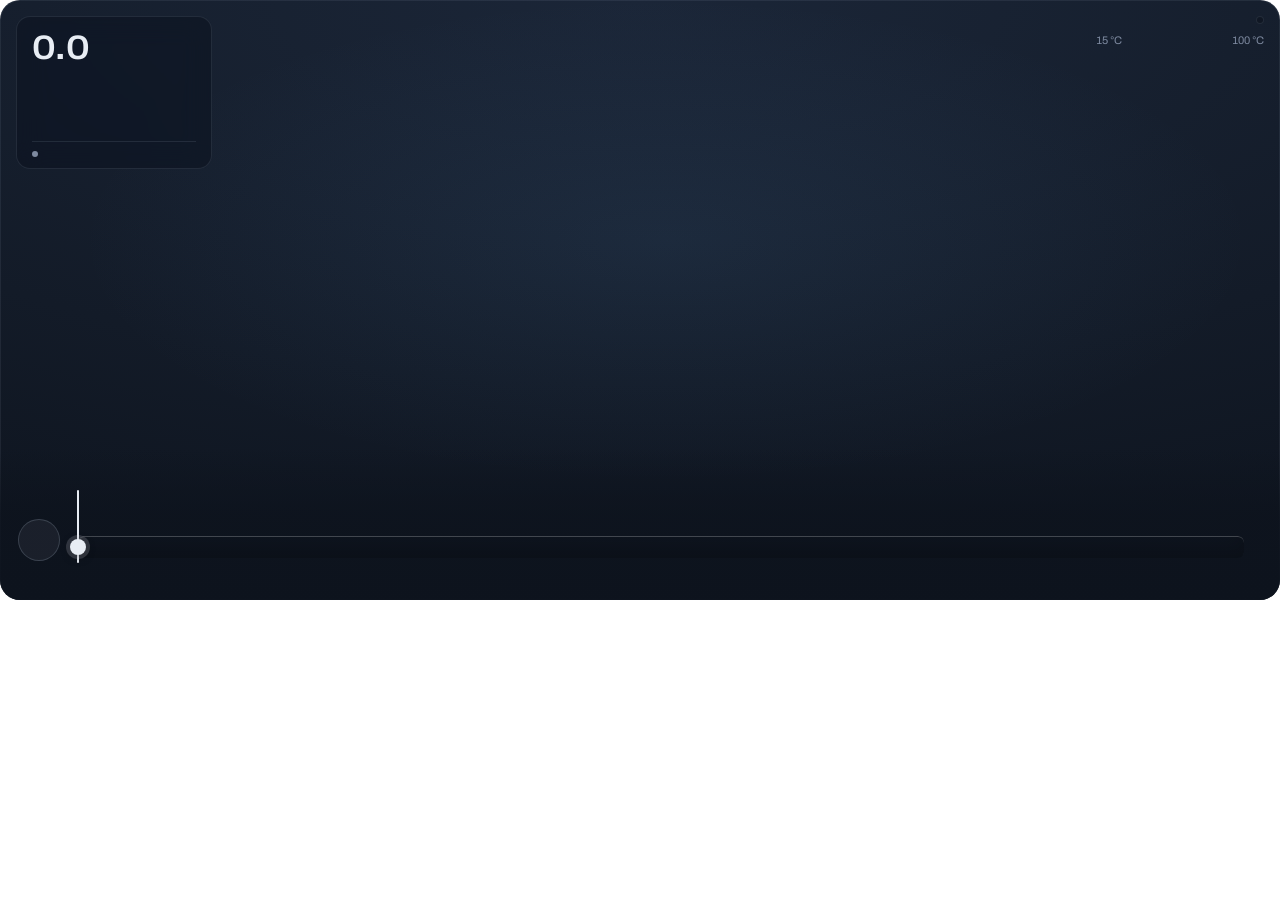
==== commit 99b7ddfa: "﻿Cases worst to best, flexible optimiser, cracks on the 3D line Cracks you can see: - Every stick on" ====
--- a/components/line_studio/index.html
+++ b/components/line_studio/index.html
@@ -59,6 +59,8 @@
 .p-s{display:flex;align-items:center;gap:8px;margin-top:11px;padding-top:9px;
   border-top:1px solid var(--rule);font-size:12px;color:var(--frost2)}
 .p-s::before{content:"";width:6px;height:6px;border-radius:50%;background:var(--frost3);flex-shrink:0}
+.p-s.crack{color:#F1D7A0}
+.p-s.crack::before{background:#E9C46A}
 .p-s.hot{color:#F2C7A3}
 .p-s.hot::before{background:var(--hot);box-shadow:0 0 9px var(--hot);animation:beat 1s ease-in-out infinite}
 
@@ -74,6 +76,20 @@
 .scale{display:flex;align-items:center;gap:7px;color:var(--frost3);font-size:11px;
   font-variant-numeric:tabular-nums}
 .scale i{width:96px;height:5px;border-radius:3px}
+/* Compare: run the line as your recipe, the worst case or the best option */
+.cmp{position:absolute;top:16px;left:50%;transform:translateX(-50%);z-index:3;display:flex;
+  flex-direction:column;align-items:center;gap:6px;max-width:48%}
+.cmp[hidden]{display:none}
+.cmp .seg button{display:inline-flex;align-items:center;gap:7px;white-space:nowrap}
+.cmp .seg button i{width:7px;height:7px;border-radius:50%;flex-shrink:0}
+.cmp .seg button b{font-weight:600;font-variant-numeric:tabular-nums}
+.cmp p{margin:0;font-size:11.5px;color:var(--frost2);text-align:center;
+  text-shadow:0 1px 2px rgba(8,12,18,.95)}
+@media (max-width:1100px){
+  .cmp{top:60px;left:auto;right:16px;transform:none;align-items:flex-end;max-width:62%}
+  .cmp p{text-align:right}
+  .scale{display:none}
+}
 
 /* Dock: play, the thermal track (which is also the timeline), add burst */
 .dock{position:absolute;left:0;right:0;bottom:0;z-index:3;display:grid;
@@ -83,7 +99,11 @@
   background:rgba(232,237,244,.06);display:grid;place-items:center;cursor:pointer;transition:background .16s}
 .play:hover{background:rgba(232,237,244,.14)}
 .play svg{width:14px;height:14px;fill:var(--frost)}
-.track{position:relative;height:70px;touch-action:none;user-select:none;-webkit-user-select:none;cursor:pointer}
+.track{position:relative;height:92px;touch-action:none;user-select:none;-webkit-user-select:none;cursor:pointer}
+/* Damage lane: damage index over the cycle; dashed line = 0.25, where cracks start */
+.tk-d{position:absolute;left:0;right:0;top:20px;height:18px}
+.tk-d svg{position:absolute;inset:0;width:100%;height:100%;overflow:visible}
+.tk-d span{position:absolute;left:0;top:-2px;font-size:9.5px;color:var(--frost3);pointer-events:none}
 .tk-b{position:absolute;left:0;right:0;top:0;height:16px}
 .bk{position:absolute;top:4px;height:8px;border-radius:3px;background:var(--hot);
   box-shadow:0 0 10px rgba(221,106,58,.55)}
@@ -95,17 +115,17 @@
   border-radius:2px;opacity:0;transition:opacity .15s}
 .bk .rz::after{content:"";position:absolute;left:3px;top:3px;bottom:3px;width:2px;border-radius:1px;background:var(--frost)}
 .bk.ed:hover .rz,.bk.sel .rz{opacity:1}
-.tk-band{position:absolute;left:0;right:0;top:21px;height:22px;border-radius:6px;
+.tk-band{position:absolute;left:0;right:0;top:42px;height:22px;border-radius:6px;
   box-shadow:inset 0 1px 0 rgba(255,255,255,.22),inset 0 -9px 16px rgba(0,0,0,.18);
   animation:pour 1.1s cubic-bezier(.2,.7,.1,1) both}
-.tk-z{position:absolute;left:0;right:0;top:47px;height:23px}
+.tk-z{position:absolute;left:0;right:0;top:69px;height:23px}
 .tk-z div{position:absolute;top:0;height:100%;padding-left:6px;border-left:1px solid var(--rule2);
   overflow:hidden;white-space:nowrap;font-size:10.5px;line-height:11.5px;color:var(--frost3)}
 .tk-z b{display:block;color:var(--frost2);font-weight:550;font-size:11px;font-variant-numeric:tabular-nums}
-.tk-h{position:absolute;top:-4px;height:51px;width:0;outline:none;pointer-events:none}
+.tk-h{position:absolute;top:-4px;height:73px;width:0;outline:none;pointer-events:none}
 .tk-h::before{content:"";position:absolute;left:-1px;top:0;bottom:0;width:2px;border-radius:1px;
   background:var(--frost)}
-.tk-h i{position:absolute;left:-8px;top:26px;width:16px;height:16px;border-radius:50%;
+.tk-h i{position:absolute;left:-8px;top:49px;width:16px;height:16px;border-radius:50%;
   background:var(--frost);box-shadow:0 0 0 4px rgba(232,237,244,.16),0 2px 10px rgba(0,0,0,.4)}
 .tk-h:focus-visible i{box-shadow:0 0 0 5px rgba(232,237,244,.45)}
 .dock-r{display:flex;flex-direction:column;align-items:flex-end;gap:7px}
@@ -140,6 +160,9 @@
   .dock{grid-template-columns:auto minmax(0,1fr);gap:12px;padding:34px 12px 10px}
   .dock-r{grid-column:1/-1;flex-direction:row;justify-content:space-between;align-items:center}
   .lbl span,.lbl b{font-size:10px}
+  .cmp{top:48px;right:10px}
+  .cmp p{display:none}
+  .cmp .seg button{padding:5px 8px}
   .tk-z div{font-size:9.5px}
 }
 @media (prefers-reduced-motion:reduce){*{animation:none!important;transition:none!important}}
@@ -164,10 +187,12 @@
     <div class="seg" role="group" id="views"></div>
     <div class="scale"><span>15 °C</span><i id="scale"></i><span>100 °C</span></div>
   </div>
+  <div class="cmp" id="cmp" hidden><div class="seg" role="group" id="cmpb"></div><p id="cmpc"></p></div>
   <div class="dock">
     <button class="play" id="play" type="button"></button>
     <div class="track" id="track">
       <div class="tk-b" id="tb"></div>
+      <div class="tk-d" id="dl"></div>
       <div class="tk-band" id="band"></div>
       <div class="tk-z" id="tz"></div>
       <div class="tk-h" id="head" role="slider" tabindex="0" aria-valuemin="0"><i></i></div>
@@ -319,10 +344,12 @@
   $("ps").textContent = Ts.toFixed(0) + " °C"; $("isw").style.background = heatHex(Ts);
   $("pc").textContent = Tc.toFixed(0) + " °C"; $("icw").style.background = heatHex(Tc);
   $("pd").textContent = di.toFixed(3); $("pd").style.color = rk.col; $("pr").textContent = rk.name;
-  const hot = hotAt(t), seg = segments().find(s => t >= s.a && t <= s.b) || {};
+  const hot = hotAt(t), cracked = di >= .25, seg = segments().find(s => t >= s.a && t <= s.b) || {};
   const pst = $("pst");
-  pst.textContent = hot ? (D.mode === "sequential" ? L.tunnel_on : L.hot_on) : (seg.name || "");
+  pst.textContent = hot ? (cracked ? L.healing : (D.mode === "sequential" ? L.tunnel_on : L.hot_on))
+                        : (cracked ? L.cracks : (seg.name || ""));
   pst.classList.toggle("hot", hot);
+  pst.classList.toggle("crack", cracked && !hot);
   head.style.left = pct(t);
   head.setAttribute("aria-valuemax", D.tt.toFixed(1));
   head.setAttribute("aria-valuenow", t.toFixed(1));
@@ -336,6 +363,20 @@
     stops.push(`${heatHex(sample(D.Ts, tm))} ${(100 * i / n).toFixed(2)}%`);
   }
   $("band").style.background = `linear-gradient(90deg,${stops.join(",")})`;
+  // Damage lane: area of the damage index, coloured by risk; dashed line = 0.25.
+  const m = 160, mx = Math.max(.6, Math.max(...D.DI) * 1.08), gs = [];
+  let p = "M0 100";
+  for (let i = 0; i <= m; i++) {
+    const v = sample(D.DI, D.tt * i / m);
+    p += ` L${(1000 * i / m).toFixed(1)} ${(100 - 100 * v / mx).toFixed(1)}`;
+    gs.push(`<stop offset="${(i / m).toFixed(4)}" stop-color="${riskOf(v).col}"/>`);
+  }
+  const th = (100 - 100 * .25 / mx).toFixed(1);
+  $("dl").innerHTML = `<svg viewBox="0 0 1000 100" preserveAspectRatio="none" aria-hidden="true">` +
+    `<defs><linearGradient id="dg" x1="0" x2="1" y1="0" y2="0">${gs.join("")}</linearGradient></defs>` +
+    `<path d="${p} L1000 100 Z" fill="url(#dg)" fill-opacity=".85"/>` +
+    `<path d="M0 ${th} H1000" stroke="rgba(232,237,244,.6)" stroke-width="1" stroke-dasharray="5 5" ` +
+    `vector-effect="non-scaling-stroke"/></svg><span>${L.damage_lane}</span>`;
   $("tz").innerHTML = segments().map(s =>
     `<div style="left:${pct(s.a)};width:${pct(s.b - s.a)}"><span>${s.name}</span><b>${s.T.toFixed(0)} °C</b></div>`
   ).join("");
@@ -348,11 +389,11 @@
 function drawBursts() {
   tb.innerHTML = "";
   for (const h of hotSpans()) {
-    const el = document.createElement("div");
-    el.className = "bk" + (h.i >= 0 ? " ed" : "") + (h.i >= 0 && h.i === sel ? " sel" : "");
+    const ed = D.editable && h.i >= 0, el = document.createElement("div");
+    el.className = "bk" + (ed ? " ed" : "") + (ed && h.i === sel ? " sel" : "");
     el.style.left = pct(h.a);
     el.style.width = `max(${pct(h.b - h.a)}, 10px)`;
-    if (h.i >= 0) {
+    if (ed) {
       const b = bursts[h.i];
       el.dataset.i = h.i; el.tabIndex = 0; el.setAttribute("role", "button");
       el.setAttribute("aria-label", fmt(L.burst_aria, { n: h.i + 1, s: b.s.toFixed(2), d: b.d }));
@@ -484,20 +525,42 @@
 window.addEventListener("resize", fitHeight);
 
 // ── Render message from Python ───────────────────────────────────────────────
+// BASE = your recipe; alts = the worst case and best option, shown on demand.
+let BASE = null, alt = "mine";
 function onRender(args) {
   if (drag) { pending = args; return; }
-  const first = !D;
-  D = args; L = D.lab || {};
+  const first = !BASE;
+  BASE = args;
+  if (alt !== "mine" && !(BASE.alts && BASE.alts[alt])) alt = "mine";
+  stage.classList.remove("busy");
+  applyData();
+  if (first) loadThree();
+}
+function applyData() {
+  D = alt === "mine" ? BASE : { ...BASE, ...BASE.alts[alt], editable: false };
+  L = D.lab || {};
   STOPS = D.heat.map(([T, h]) => [T, hex2rgb(h)]);
   bursts = (D.bursts || []).map(([s, d]) => ({ s: +s, d: +d }));
-  if (sel >= bursts.length) sel = -1;
-  stage.classList.remove("busy");
+  if (sel >= bursts.length || alt !== "mine") sel = -1;
   probe = Math.min(probe, D.tt); flow = flow % D.tt;
-  buildPath(); staticText(); drawTrack(); updateProbe(); fitHeight();
-  if (first) loadThree();
+  buildPath(); staticText(); drawTrack(); drawCompare(); updateProbe(); fitHeight();
   if (W) rebuildWorld();
   dirty = true;
 }
+function setAlt(a) { if (a !== alt) { alt = a; applyData(); } }
+function drawCompare() {
+  const A = BASE.alts || {}, box = $("cmp");
+  box.hidden = !(A.worst || A.best);
+  if (box.hidden) return;
+  const opt = (k, label, peak) => `<button type="button" data-a="${k}" aria-pressed="${alt === k}">` +
+    `<i style="background:${riskOf(peak).col}"></i>${label}<b>${peak.toFixed(2)}</b></button>`;
+  $("cmpb").setAttribute("aria-label", L.cmp);
+  $("cmpb").innerHTML = opt("mine", L.cmp_mine, Math.max(...BASE.DI)) +
+    (A.worst ? opt("worst", L.cmp_worst, A.worst.peak) : "") + (A.best ? opt("best", L.cmp_best, A.best.peak) : "");
+  const cur = alt === "mine" ? null : A[alt];
+  $("cmpc").textContent = cur ? fmt(L.cmp_cap, { name: cur.name, t: cur.tt.toFixed(0) }) : "";
+}
+$("cmp").addEventListener("click", e => { const b = e.target.closest("button"); if (b) setAlt(b.dataset.a); });
 
 // ── 3D world (three.js from the CDN; the track and read-out work without it) ─
 function loadThree() {
@@ -591,10 +654,11 @@
 function measureSafe() {
   // Top margin from the camera pill, not the read-out: the read-out lets
   // pointers through and only covers the corner, which is empty floor.
-  const s = stage.getBoundingClientRect(), p = document.querySelector(".views").getBoundingClientRect(),
-        k = track.getBoundingClientRect();
+  const s = stage.getBoundingClientRect(), k = track.getBoundingClientRect();
+  const top = Math.max(...[".views", ".cmp"].map(q => document.querySelector(q))
+    .filter(e => e && !e.hidden).map(e => e.getBoundingClientRect().bottom));
   if (!s.height) return;
-  SAFE.top = clamp((p.bottom - s.top + 6) / s.height, .06, .45);
+  SAFE.top = clamp((top - s.top + 6) / s.height, .06, .45);
   SAFE.bot = clamp((s.bottom - k.top + 14) / s.height, .08, .45);
 }
 
@@ -657,12 +721,92 @@
   const mat = stickMat();
   for (let i = 0; i < 40; i++) {
     const m = new THREE.Mesh(stickGeo(), mat); m.castShadow = true; m.visible = false;
+    addCrack(m, 101 + i * 37);
     W.scene.add(m); W.sticks.push(m);
   }
+}
+
+// Cracks, peridynamic style: arms grow from the sink point, branch, reach the
+// rim and run down the wall. Segments are ordered by growth, so drawing a
+// prefix grows the crack; it appears at damage 0.25 and is complete by 0.6,
+// and it retracts again when hot air heals the surface.
+function rng(seed) {
+  let s = seed >>> 0;
+  return () => { s += 0x6D2B79F5; let t = s; t = Math.imul(t ^ t >>> 15, t | 1);
+    t ^= t + Math.imul(t ^ t >>> 7, t | 61); return ((t ^ t >>> 14) >>> 0) / 4294967296; };
+}
+function crackSegments(seed) {
+  const { R, H } = D.geo, r = rng(seed), segs = [], top = H + .012, wall = R * 1.008;
+  const ox = (r() - .5) * R * .4, oz = (r() - .5) * R * .4;
+  const grow = (x, z, ang, w, depth, o) => {
+    for (let s = 0; s < 8; s++) {
+      ang += (r() - .5) * .8;
+      const len = R * (.1 + r() * .08);
+      let nx = x + Math.cos(ang) * len, nz = z + Math.sin(ang) * len;
+      if (Math.hypot(nx, nz) >= R * .97) {               // rim: carry on down the wall
+        let th = Math.atan2(nz, nx); nx = Math.cos(th) * R * .97; nz = Math.sin(th) * R * .97;
+        segs.push({ o: o + s, w, a: [x, top, z], b: [nx, top, nz] });
+        let y = H, ww = w * .9;
+        for (let d = 0; d < 4; d++) {
+          const y2 = y - H * (.06 + r() * .06), th2 = th + (r() - .5) * .2;
+          segs.push({ o: o + s + d + 1, w: ww, side: true,
+            a: [Math.cos(th) * wall, y, Math.sin(th) * wall], b: [Math.cos(th2) * wall, y2, Math.sin(th2) * wall] });
+          y = y2; th = th2; ww *= .85;
+        }
+        return;
+      }
+      segs.push({ o: o + s, w, a: [x, top, z], b: [nx, top, nz] });
+      if (depth < 2 && s > 0 && r() < .3) grow(nx, nz, ang + (r() < .5 ? 1 : -1) * (.5 + r() * .5), w * .7, depth + 1, o + s + 1);
+      x = nx; z = nz; w *= .93;
+    }
+  };
+  const arms = 3 + Math.floor(r() * 3);
+  for (let k = 0; k < arms; k++) grow(ox, oz, k / arms * Math.PI * 2 + (r() - .5) * .8, R * .1, 0, 0);
+  return { segs: segs.sort((p, q) => p.o - q.o), ox, oz };
+}
+function ribbonGeo(segs, scale) {
+  const pos = new Float32Array(segs.length * 12), idx = [];
+  segs.forEach((g, i) => {
+    const [ax, ay, az] = g.a, [bx, by, bz] = g.b, h = g.w * scale / 2;
+    let ux, uz;
+    if (g.side) { const th = Math.atan2(az + bz, ax + bx); ux = -Math.sin(th); uz = Math.cos(th); }
+    else { const dx = bx - ax, dz = bz - az, l = Math.hypot(dx, dz) || 1; ux = -dz / l; uz = dx / l; }
+    pos.set([ax - ux * h, ay, az - uz * h, ax + ux * h, ay, az + uz * h,
+             bx + ux * h, by, bz + uz * h, bx - ux * h, by, bz - uz * h], i * 12);
+    const v = i * 4; idx.push(v, v + 1, v + 2, v, v + 2, v + 3);
+  });
+  const geo = new THREE.BufferGeometry();
+  geo.setAttribute("position", new THREE.BufferAttribute(pos, 3)); geo.setIndex(idx); geo.setDrawRange(0, 0);
+  return geo;
+}
+let CRACK_EDGE = null;
+function addCrack(m, seed) {
+  const { segs, ox, oz } = crackSegments(seed), { R, H } = D.geo;
+  CRACK_EDGE = CRACK_EDGE || new THREE.MeshBasicMaterial({ color: 0x0d0907, transparent: true, opacity: .8,
+    side: THREE.DoubleSide, depthWrite: false, polygonOffset: true, polygonOffsetFactor: -3, polygonOffsetUnits: -3 });
+  const edge = new THREE.Mesh(ribbonGeo(segs, 2.1), CRACK_EDGE);
+  const core = new THREE.Mesh(ribbonGeo(segs, 1), new THREE.MeshBasicMaterial({ color: 0xe9c46a,
+    side: THREE.DoubleSide, depthWrite: false, polygonOffset: true, polygonOffsetFactor: -6, polygonOffsetUnits: -6 }));
+  edge.renderOrder = 2; core.renderOrder = 3;
+  // The sink mark itself: a shallow dark dent where the arms start.
+  const dent = new THREE.Mesh(new THREE.CircleGeometry(R * .5, 40), new THREE.MeshBasicMaterial({ color: 0x000000,
+    transparent: true, opacity: 0, depthWrite: false, polygonOffset: true, polygonOffsetFactor: -2, polygonOffsetUnits: -2 }));
+  dent.rotation.x = -Math.PI / 2; dent.position.set(ox, H + .006, oz);
+  m.add(dent, edge, core);
+  m.userData.crack = { edge, core, dent, n: segs.length };
+}
+function paintCrack(m, di) {
+  const c = m.userData.crack, f = di >= .25 ? .18 + .82 * clamp((di - .25) / .35, 0, 1) : 0;
+  const k = 6 * Math.round(c.n * f);
+  c.edge.geometry.setDrawRange(0, k); c.core.geometry.setDrawRange(0, k);
+  c.edge.visible = c.core.visible = c.dent.visible = f > 0;
+  if (f > 0) { c.core.material.color.set(riskOf(di).col); c.dent.material.opacity = .32 * f; c.dent.scale.setScalar(.45 + .55 * f); }
+  return f;
 }
 function buildHero() {
   const { R, H } = D.geo;
   const body = new THREE.Mesh(stickGeo(), stickMat()); body.castShadow = true;
+  addCrack(body, 7919);
   const halo = new THREE.Mesh(new THREE.RingGeometry(R * 1.45, R * 1.85, 64),
     new THREE.MeshBasicMaterial({ color: 0xffffff, transparent: true, opacity: .95, depthWrite: false }));
   halo.rotation.x = -Math.PI / 2; halo.position.y = .03;
@@ -836,12 +980,14 @@
     if (!m.visible) return;
     const [x, z] = posAt(t); m.position.set(x, 0, z);
     paintStick(m, sample(D.Ts, t), sample(D.Tc, t));
+    paintCrack(m, sample(D.DI, t));
   });
 }
 function placeHero() {
   const [x, z] = posAt(probe), di = sample(D.DI, probe), rk = riskOf(di);
   W.hero.g.position.set(x, 0, z);
   paintStick(W.hero.body, sample(D.Ts, probe), sample(D.Tc, probe));
+  W.heroCrack = paintCrack(W.hero.body, di);
   W.hero.halo.material.color.set(rk.col); W.hero.glow.material.color.set(rk.col);
   W.heroLbl.at.set(x, D.geo.H + 4.5, z);
   W.heroLbl.el.textContent = `${probe.toFixed(1)} ${L.min}`;
@@ -1016,7 +1162,9 @@
   dirty = false;
 }
 // Exposed for automated checks (Playwright): read-only snapshot of the state.
-window.__studio = () => ({ ready: !!W, probe, playing, bursts: bursts.map(b => [b.s, b.d]), sel, view, mode: D && D.mode });
+window.__studio = () => ({ ready: !!W, probe, playing, bursts: bursts.map(b => [b.s, b.d]), sel, view,
+  mode: D && D.mode, alt, heroCrack: W ? W.heroCrack || 0 : 0,
+  peakT: D ? D.times[D.DI.indexOf(Math.max(...D.DI))] : 0 });
 window.__studioXY = (what, i) => {     // screen point of the hero stick or nozzle i
   const o = what === "hero" ? W.hero.g : W.nozzles.find(n => n.userData.burst === i);
   const v = o.position.clone().setY(what === "hero" ? D.geo.H * .6 : D.geo.H + 2.05).project(W.camera);
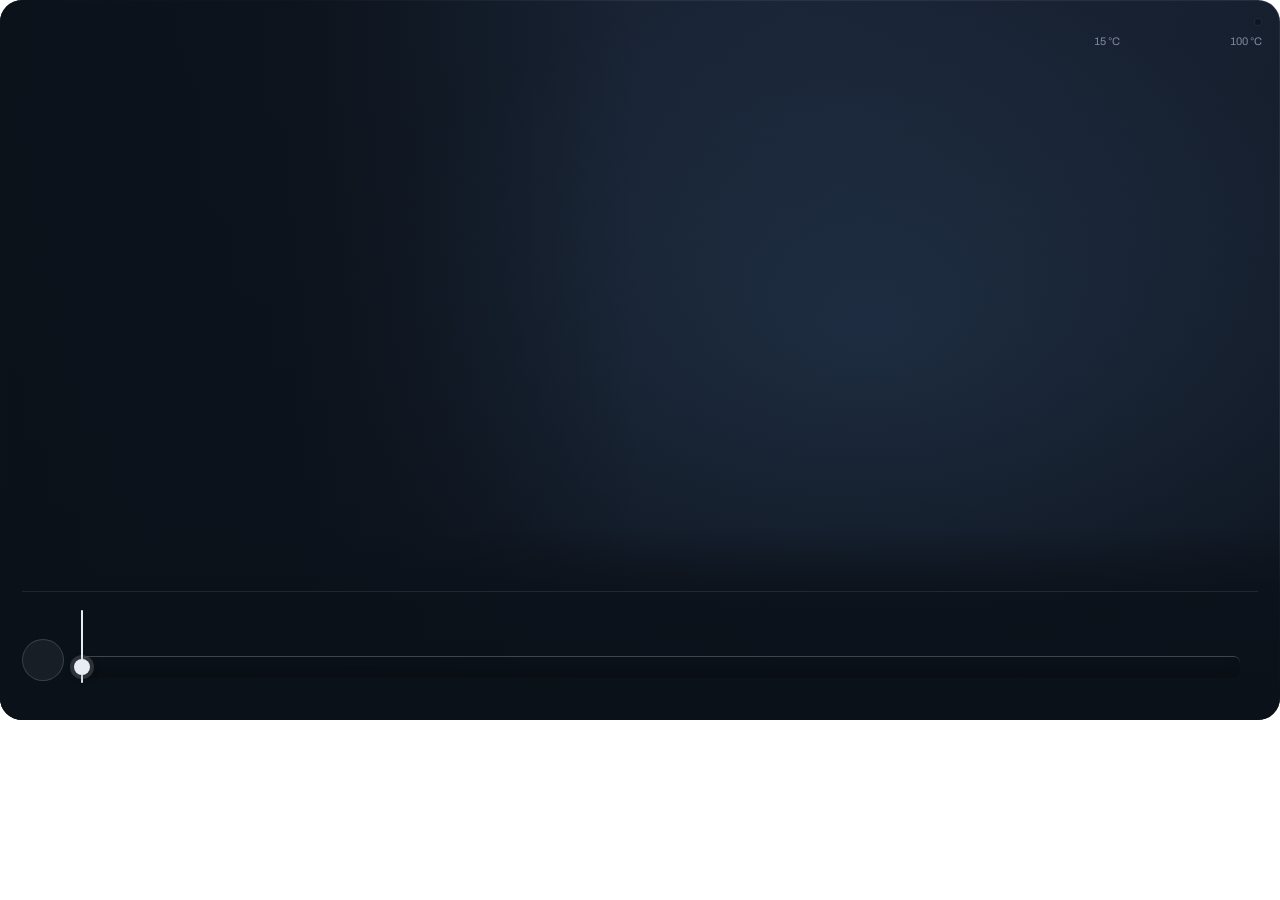
==== commit d0695c6c: "Stage redesign: the summary follows the case shown; seamless updates The verdict and the six instrum" ====
--- a/components/line_studio/index.html
+++ b/components/line_studio/index.html
@@ -8,102 +8,122 @@
 <link rel="preconnect" href="https://fonts.gstatic.com" crossorigin>
 <link rel="stylesheet" href="https://fonts.googleapis.com/css2?family=Archivo:wdth,wght@62..125,100..900&family=BIZ+UDPGothic:wght@400;700&display=swap">
 <style>
-/* Line studio: the production line as a live 3D scene. Same "cold room" tokens
-   as the dashboard; the only warm colours are real temperatures. */
+/* Line studio: the verdict, the instruments and the production line in one
+   stage. "Cold room" tokens: the only warm colours are real temperatures. */
 :root{
   --night:#111926; --deck:#172131; --deck2:#1F2A3C;
   --frost:#E8EDF4; --frost2:#B0BACB; --frost3:#7E8AA0;
   --rule:rgba(205,219,240,.10); --rule2:rgba(205,219,240,.18);
-  --glass:rgba(14,21,32,.66); --hot:#DD6A3A;
+  --glass:rgba(12,18,27,.74); --hot:#DD6A3A;
   --font:Archivo,"BIZ UDPGothic","Helvetica Neue",Arial,sans-serif;
 }
 *{box-sizing:border-box}
 html,body{margin:0;padding:0;background:transparent;color:var(--frost);font-family:var(--font);
   -webkit-font-smoothing:antialiased;overflow:hidden}
 button{font:inherit;color:inherit}
-.stage{position:relative;height:var(--h,600px);border-radius:20px;overflow:hidden;isolation:isolate;
+
+.stage{position:relative;height:var(--h,720px);border-radius:22px;overflow:hidden;isolation:isolate;
   user-select:none;-webkit-user-select:none;
-  background:radial-gradient(64% 56% at 52% 40%,rgba(95,155,211,.09),transparent 72%),
-             radial-gradient(130% 110% at 50% 0%,#1B2638 0%,#131B28 58%,#0D131D 100%);
+  background:radial-gradient(58% 68% at 68% 46%,rgba(95,155,211,.12),transparent 72%),
+             radial-gradient(130% 120% at 62% 0%,#1A2537 0%,#121A27 56%,#0B1119 100%);
   box-shadow:inset 0 0 0 1px rgba(205,219,240,.08)}
+.scene{position:absolute;inset:0}
 canvas{position:absolute;inset:0;width:100%;height:100%;display:block;touch-action:pan-y;
   cursor:grab;outline:none}
 canvas.grabbing{cursor:grabbing}
 canvas.hand{cursor:pointer}
-.labels{position:absolute;inset:0;pointer-events:none;z-index:2;overflow:hidden}
+/* Scrim behind the verdict so the type stays legible over the scene */
+.scrim{position:absolute;inset:0;z-index:2;pointer-events:none;
+  background:linear-gradient(90deg,rgba(11,17,25,.95) 0%,rgba(11,17,25,.82) 23%,rgba(11,17,25,.32) 39%,rgba(11,17,25,0) 50%)}
+.labels{position:absolute;inset:0;pointer-events:none;z-index:3;overflow:hidden}
 .lbl{position:absolute;left:0;top:0;white-space:nowrap;font-size:11px;line-height:1.3;visibility:hidden;
   color:var(--frost2);text-align:center;will-change:transform;
   text-shadow:0 1px 2px rgba(8,12,18,.95),0 0 10px rgba(8,12,18,.85)}
 .lbl b{display:block;color:var(--frost);font-weight:600;font-size:12px;font-variant-numeric:tabular-nums}
 .lbl.zone{padding-bottom:6px;border-bottom:1px solid rgba(205,219,240,.28)}
-.lbl.hero{color:var(--frost);font-weight:600;font-size:12px;padding:3px 9px;border-radius:999px;
-  background:var(--glass);border:1px solid var(--rule2);font-variant-numeric:tabular-nums}
-.lbl.burst{color:var(--frost);font-size:11.5px;padding:4px 9px;border-radius:7px;
-  background:rgba(14,21,32,.82);border:1px solid rgba(221,106,58,.55)}
+.lbl.burst{color:var(--frost);font-size:11.5px;padding:4px 9px;border-radius:7px;text-shadow:none;
+  background:rgba(12,18,27,.85);border:1px solid rgba(221,106,58,.55)}
 .lbl[hidden]{display:none}
-
-/* Read-out of the stick under the probe */
-.probe{position:absolute;top:16px;left:16px;z-index:3;min-width:196px;padding:12px 15px 11px;pointer-events:none;
-  border-radius:14px;background:var(--glass);border:1px solid var(--rule);
-  -webkit-backdrop-filter:blur(14px) saturate(130%);backdrop-filter:blur(14px) saturate(130%)}
-.p-k{color:var(--frost3);font-size:11.5px}
-.p-t{display:flex;align-items:baseline;gap:6px;margin:2px 0 11px}
-.p-t b{font-size:34px;font-weight:600;font-stretch:118%;line-height:1;letter-spacing:-.02em;
+.fallback{position:absolute;inset:0;display:grid;place-items:center;padding:0 24px;text-align:center;
+  color:var(--frost3);font-size:13px;z-index:1}
+.fallback[hidden]{display:none}
+
+/* Read-out card that rides above the followed stick */
+.probe{position:absolute;left:0;top:0;z-index:4;min-width:178px;padding:10px 12px 9px;border-radius:12px;
+  background:var(--glass);border:1px solid var(--rule2);pointer-events:none;visibility:hidden;
+  -webkit-backdrop-filter:blur(10px);backdrop-filter:blur(10px);will-change:transform}
+.p-k{color:var(--frost3);font-size:11px}
+.p-t{display:flex;align-items:baseline;gap:5px;margin:1px 0 8px}
+.p-t b{font-size:26px;font-weight:600;font-stretch:118%;line-height:1;letter-spacing:-.02em;
   font-variant-numeric:tabular-nums}
-.p-t span{color:var(--frost3);font-size:13px}
-.p-g{display:grid;grid-template-columns:auto 1fr;gap:6px 18px;margin:0;font-size:12.5px}
+.p-t span{color:var(--frost3);font-size:12px}
+.p-g{display:grid;grid-template-columns:auto 1fr;gap:4px 14px;margin:0;font-size:12px}
 .p-g dt{color:var(--frost3)}
 .p-g dd{margin:0;text-align:right;color:var(--frost);font-variant-numeric:tabular-nums;white-space:nowrap}
-.p-g dd i{display:inline-block;width:8px;height:8px;border-radius:2px;margin-right:7px}
-.p-g dd small{color:var(--frost3);font-size:11px;margin-left:6px}
-.p-s{display:flex;align-items:center;gap:8px;margin-top:11px;padding-top:9px;
-  border-top:1px solid var(--rule);font-size:12px;color:var(--frost2)}
+.p-g dd i{display:inline-block;width:8px;height:8px;border-radius:2px;margin-right:6px}
+.p-g dd small{color:var(--frost3);font-size:10.5px;margin-left:5px}
+.p-s{display:flex;align-items:center;gap:7px;margin-top:9px;padding-top:7px;border-top:1px solid var(--rule);
+  font-size:11.5px;color:var(--frost2)}
 .p-s::before{content:"";width:6px;height:6px;border-radius:50%;background:var(--frost3);flex-shrink:0}
 .p-s.crack{color:#F1D7A0}
 .p-s.crack::before{background:#E9C46A}
 .p-s.hot{color:#F2C7A3}
 .p-s.hot::before{background:var(--hot);box-shadow:0 0 9px var(--hot);animation:beat 1s ease-in-out infinite}
 
-/* Views and colour scale */
-.views{position:absolute;top:16px;right:16px;z-index:3;display:flex;flex-direction:column;
-  align-items:flex-end;gap:10px}
+/* Top bar: which case the stage shows, and the camera */
+.topbar{position:absolute;top:18px;left:22px;right:18px;z-index:5;display:flex;align-items:flex-start;
+  gap:12px;pointer-events:none}
+.topbar>*{pointer-events:auto}
+.vright{margin-left:auto;display:flex;flex-direction:column;align-items:flex-end;gap:9px}
 .seg{display:flex;gap:2px;padding:3px;border-radius:999px;background:var(--glass);
   border:1px solid var(--rule);-webkit-backdrop-filter:blur(14px);backdrop-filter:blur(14px)}
 .seg button{border:0;background:transparent;color:var(--frost3);font-size:12.5px;font-weight:550;
-  padding:6px 13px;border-radius:999px;cursor:pointer;transition:background .18s,color .18s}
+  padding:7px 13px;border-radius:999px;cursor:pointer;transition:background .18s,color .18s;white-space:nowrap}
 .seg button:hover{color:var(--frost)}
 .seg button[aria-pressed="true"]{background:var(--frost);color:var(--night)}
-.scale{display:flex;align-items:center;gap:7px;color:var(--frost3);font-size:11px;
-  font-variant-numeric:tabular-nums}
+.cases button{display:inline-flex;align-items:center;gap:8px;padding:8px 15px}
+.cases button i{width:8px;height:8px;border-radius:50%;flex-shrink:0}
+.cases button b{font-weight:650;font-variant-numeric:tabular-nums}
+.cmp[hidden]{display:none}
+.scale{display:flex;align-items:center;gap:7px;color:var(--frost3);font-size:11px;font-variant-numeric:tabular-nums}
 .scale i{width:96px;height:5px;border-radius:3px}
-/* Compare: run the line as your recipe, the worst case or the best option */
-.cmp{position:absolute;top:16px;left:50%;transform:translateX(-50%);z-index:3;display:flex;
-  flex-direction:column;align-items:center;gap:6px;max-width:48%}
-.cmp[hidden]{display:none}
-.cmp .seg button{display:inline-flex;align-items:center;gap:7px;white-space:nowrap}
-.cmp .seg button i{width:7px;height:7px;border-radius:50%;flex-shrink:0}
-.cmp .seg button b{font-weight:600;font-variant-numeric:tabular-nums}
-.cmp p{margin:0;font-size:11.5px;color:var(--frost2);text-align:center;
-  text-shadow:0 1px 2px rgba(8,12,18,.95)}
-@media (max-width:1100px){
-  .cmp{top:60px;left:auto;right:16px;transform:none;align-items:flex-end;max-width:62%}
-  .cmp p{text-align:right}
-  .scale{display:none}
-}
-
-/* Dock: play, the thermal track (which is also the timeline), add burst */
-.dock{position:absolute;left:0;right:0;bottom:0;z-index:3;display:grid;
-  grid-template-columns:auto minmax(0,1fr) auto;gap:18px;align-items:center;padding:46px 18px 14px;
-  background:linear-gradient(180deg,transparent,rgba(13,19,29,.78) 44%,rgba(13,19,29,.93))}
+
+/* Verdict, editorial, over the scrim */
+.hero-ov{position:absolute;z-index:5;left:40px;top:92px;width:min(36%,520px);pointer-events:none}
+.hk{display:flex;align-items:center;gap:10px;color:var(--frost3);font-size:13px}
+.chip{display:inline-flex;align-items:center;gap:6px;padding:2px 10px 3px;border:1px solid currentColor;
+  border-radius:999px;font-size:12px;font-weight:600}
+.chip::before{content:"";width:7px;height:7px;border-radius:50%;background:currentColor}
+.verdict{font-stretch:120%;font-weight:600;font-size:clamp(30px,3.7vw,56px);line-height:1.03;
+  letter-spacing:-.02em;color:var(--frost);margin:12px 0 14px;text-wrap:balance}
+.vsub{color:var(--frost2);font-size:15px;line-height:1.6;margin:0;max-width:46ch}
+.vsub span{color:var(--frost3)}
+.live{color:var(--frost3);font-size:12.5px;margin:12px 0 0}
+.alt-cap{margin-top:16px;display:flex;align-items:center;gap:12px;flex-wrap:wrap;color:var(--frost2);font-size:13px}
+.loadalt{pointer-events:auto;border:1px solid var(--frost);background:var(--frost);color:var(--night);
+  border-radius:999px;padding:8px 16px;font-size:12.5px;font-weight:600;cursor:pointer;transition:background .16s}
+.loadalt:hover{background:#fff}
+.swap{animation:swap .5s cubic-bezier(.2,.7,.1,1)}
+
+/* Bottom: one instrument strip, then the timeline */
+.bottom{position:absolute;left:0;right:0;bottom:0;z-index:5;padding:64px 22px 14px;
+  background:linear-gradient(180deg,transparent,rgba(11,17,25,.8) 34%,rgba(11,17,25,.95))}
+.strip{display:grid;grid-template-columns:repeat(6,minmax(0,1fr));margin-bottom:12px;padding-top:10px;
+  border-top:1px solid var(--rule)}
+.ro{padding:0 14px;border-left:1px solid var(--rule);min-width:0}
+.ro:first-child{border-left:none;padding-left:0}
+.ro span{display:block;color:var(--frost3);font-size:11.5px;white-space:nowrap;overflow:hidden;text-overflow:ellipsis}
+.ro b{display:block;font-size:clamp(16px,1.55vw,22px);font-weight:600;font-stretch:108%;font-variant-numeric:tabular-nums;
+  line-height:1.15;margin:3px 0 2px;white-space:nowrap;overflow:hidden;text-overflow:ellipsis}
+.ro b small{font-size:12px;font-weight:500;color:var(--frost2);margin-left:3px}
+.ro em{display:block;font-style:normal;color:var(--frost3);font-size:11.5px;white-space:nowrap;
+  overflow:hidden;text-overflow:ellipsis}
+.dock{display:grid;grid-template-columns:auto minmax(0,1fr) auto;gap:18px;align-items:center}
 .play{width:42px;height:42px;border-radius:50%;border:1px solid var(--rule2);
   background:rgba(232,237,244,.06);display:grid;place-items:center;cursor:pointer;transition:background .16s}
 .play:hover{background:rgba(232,237,244,.14)}
 .play svg{width:14px;height:14px;fill:var(--frost)}
 .track{position:relative;height:92px;touch-action:none;user-select:none;-webkit-user-select:none;cursor:pointer}
-/* Damage lane: damage index over the cycle; dashed line = 0.25, where cracks start */
-.tk-d{position:absolute;left:0;right:0;top:20px;height:18px}
-.tk-d svg{position:absolute;inset:0;width:100%;height:100%;overflow:visible}
-.tk-d span{position:absolute;left:0;top:-2px;font-size:9.5px;color:var(--frost3);pointer-events:none}
 .tk-b{position:absolute;left:0;right:0;top:0;height:16px}
 .bk{position:absolute;top:4px;height:8px;border-radius:3px;background:var(--hot);
   box-shadow:0 0 10px rgba(221,106,58,.55)}
@@ -115,6 +135,10 @@
   border-radius:2px;opacity:0;transition:opacity .15s}
 .bk .rz::after{content:"";position:absolute;left:3px;top:3px;bottom:3px;width:2px;border-radius:1px;background:var(--frost)}
 .bk.ed:hover .rz,.bk.sel .rz{opacity:1}
+/* Damage lane: damage index over the cycle; dashed line = 0.25, where cracks start */
+.tk-d{position:absolute;left:0;right:0;top:20px;height:18px}
+.tk-d svg{position:absolute;inset:0;width:100%;height:100%;overflow:visible}
+.tk-d span{position:absolute;left:0;top:-2px;font-size:9.5px;color:var(--frost3);pointer-events:none}
 .tk-band{position:absolute;left:0;right:0;top:42px;height:22px;border-radius:6px;
   box-shadow:inset 0 1px 0 rgba(255,255,255,.22),inset 0 -9px 16px rgba(0,0,0,.18);
   animation:pour 1.1s cubic-bezier(.2,.7,.1,1) both}
@@ -123,10 +147,9 @@
   overflow:hidden;white-space:nowrap;font-size:10.5px;line-height:11.5px;color:var(--frost3)}
 .tk-z b{display:block;color:var(--frost2);font-weight:550;font-size:11px;font-variant-numeric:tabular-nums}
 .tk-h{position:absolute;top:-4px;height:73px;width:0;outline:none;pointer-events:none}
-.tk-h::before{content:"";position:absolute;left:-1px;top:0;bottom:0;width:2px;border-radius:1px;
-  background:var(--frost)}
-.tk-h i{position:absolute;left:-8px;top:49px;width:16px;height:16px;border-radius:50%;
-  background:var(--frost);box-shadow:0 0 0 4px rgba(232,237,244,.16),0 2px 10px rgba(0,0,0,.4)}
+.tk-h::before{content:"";position:absolute;left:-1px;top:0;bottom:0;width:2px;border-radius:1px;background:var(--frost)}
+.tk-h i{position:absolute;left:-8px;top:49px;width:16px;height:16px;border-radius:50%;background:var(--frost);
+  box-shadow:0 0 0 4px rgba(232,237,244,.16),0 2px 10px rgba(0,0,0,.4)}
 .tk-h:focus-visible i{box-shadow:0 0 0 5px rgba(232,237,244,.45)}
 .dock-r{display:flex;flex-direction:column;align-items:flex-end;gap:7px}
 .add{display:inline-flex;align-items:center;gap:7px;border:1px solid var(--rule2);background:transparent;
@@ -137,71 +160,93 @@
 .add svg{width:12px;height:12px;stroke:var(--frost);stroke-width:2;fill:none}
 .add[hidden]{display:none}
 .tot{color:var(--frost3);font-size:11.5px;font-variant-numeric:tabular-nums;white-space:nowrap}
-.stage.busy .dock::before{content:"";position:absolute;left:18px;right:18px;top:30px;height:1px;
+.stage.busy .bottom::before{content:"";position:absolute;left:22px;right:22px;top:52px;height:1px;
   background:linear-gradient(90deg,transparent,var(--frost),transparent) no-repeat;
   background-size:40% 100%;animation:scan 1s linear infinite}
 .hint{margin:10px 2px 0;color:var(--frost3);font-size:12px;line-height:1.5}
-.fallback{position:absolute;inset:0;display:grid;place-items:center;padding:0 24px;text-align:center;
-  color:var(--frost3);font-size:13px;z-index:1}
-.fallback[hidden]{display:none}
 :focus-visible{outline:2px solid var(--frost);outline-offset:2px}
 @keyframes pour{from{clip-path:inset(0 100% 0 0 round 6px)}to{clip-path:inset(0 0 0 0 round 6px)}}
 @keyframes scan{from{background-position:-40% 0}to{background-position:140% 0}}
 @keyframes beat{50%{opacity:.45}}
-@media (max-width:640px){
-  .probe{top:10px;left:10px;min-width:0;padding:8px 11px 8px}
+@keyframes swap{from{opacity:0;transform:translateY(10px);filter:blur(5px)}to{opacity:1;transform:none;filter:none}}
+
+/* Narrow screens: the same pieces, stacked */
+@media (max-width:760px){
+  .stage{height:auto;display:flex;flex-direction:column;border-radius:18px}
+  .scrim{display:none}
+  .topbar{position:relative;top:auto;left:auto;right:auto;order:0;padding:12px 12px 0;
+    flex-direction:column;align-items:stretch;gap:8px}
+  .vright{margin-left:0;flex-direction:row;justify-content:flex-end}
+  .scale{display:none}
+  .cases{overflow-x:auto;max-width:100%}
+  .seg button,.cases button{padding:6px 10px;font-size:11.5px}
+  .hero-ov{position:relative;left:auto;top:auto;width:auto;order:1;padding:14px 16px 4px}
+  .verdict{font-size:27px;margin:8px 0 10px}
+  .vsub{font-size:13.5px}
+  .scene{position:relative;inset:auto;height:360px;order:2}
+  .bottom{position:relative;order:3;padding:10px 12px 12px;background:none}
+  .strip{grid-template-columns:repeat(3,minmax(0,1fr));row-gap:12px}
+  .ro:nth-child(4){border-left:none;padding-left:0}
+  .ro{padding:0 10px}
+  .ro span,.ro b,.ro em{white-space:normal}
+  .ro b{font-size:17px}
+  .dock{grid-template-columns:auto minmax(0,1fr);gap:12px}
+  .dock-r{grid-column:1/-1;flex-direction:row;justify-content:space-between;align-items:center}
+  .probe{min-width:0;padding:7px 10px}
   .p-k,.p-s{display:none}
-  .p-t{margin:0 0 6px}
-  .p-t b{font-size:22px}
-  .p-g{font-size:11px;gap:3px 10px}
-  .views{top:10px;right:10px}
-  .seg button{padding:5px 9px;font-size:11.5px}
-  .scale{display:none}
-  .dock{grid-template-columns:auto minmax(0,1fr);gap:12px;padding:34px 12px 10px}
-  .dock-r{grid-column:1/-1;flex-direction:row;justify-content:space-between;align-items:center}
+  .p-t{margin:0 0 5px}
+  .p-t b{font-size:20px}
+  .p-g{font-size:11px;gap:2px 10px}
   .lbl span,.lbl b{font-size:10px}
-  .cmp{top:48px;right:10px}
-  .cmp p{display:none}
-  .cmp .seg button{padding:5px 8px}
   .tk-z div{font-size:9.5px}
+  .stage.busy .bottom::before{top:2px}
 }
 @media (prefers-reduced-motion:reduce){*{animation:none!important;transition:none!important}}
 </style>
 </head>
 <body>
 <div class="stage" id="stage">
-  <canvas id="gl" tabindex="0" role="img"></canvas>
-  <div class="labels" id="labels"></div>
-  <div class="fallback" id="fallback" hidden></div>
-  <section class="probe" aria-live="polite">
-    <div class="p-k" id="pk"></div>
-    <div class="p-t"><b id="pt">0.0</b><span id="pmin"></span></div>
-    <dl class="p-g">
-      <dt id="ls"></dt><dd><i id="isw"></i><span id="ps"></span></dd>
-      <dt id="lc"></dt><dd><i id="icw"></i><span id="pc"></span></dd>
-      <dt id="ld"></dt><dd><span id="pd"></span><small id="pr"></small></dd>
-    </dl>
-    <div class="p-s" id="pst"></div>
-  </section>
-  <div class="views">
-    <div class="seg" role="group" id="views"></div>
-    <div class="scale"><span>15 °C</span><i id="scale"></i><span>100 °C</span></div>
+  <div class="scene" id="scene">
+    <canvas id="gl" tabindex="0" role="img"></canvas>
+    <div class="labels" id="labels"></div>
+    <div class="fallback" id="fallback" hidden></div>
+    <section class="probe" id="probe" aria-live="polite">
+      <div class="p-k" id="pk"></div>
+      <div class="p-t"><b id="pt">0.0</b><span id="pmin"></span></div>
+      <dl class="p-g">
+        <dt id="ls"></dt><dd><i id="isw"></i><span id="ps"></span></dd>
+        <dt id="lc"></dt><dd><i id="icw"></i><span id="pc"></span></dd>
+        <dt id="ld"></dt><dd><span id="pd"></span><small id="pr"></small></dd>
+      </dl>
+      <div class="p-s" id="pst"></div>
+    </section>
   </div>
-  <div class="cmp" id="cmp" hidden><div class="seg" role="group" id="cmpb"></div><p id="cmpc"></p></div>
-  <div class="dock">
-    <button class="play" id="play" type="button"></button>
-    <div class="track" id="track">
-      <div class="tk-b" id="tb"></div>
-      <div class="tk-d" id="dl"></div>
-      <div class="tk-band" id="band"></div>
-      <div class="tk-z" id="tz"></div>
-      <div class="tk-h" id="head" role="slider" tabindex="0" aria-valuemin="0"><i></i></div>
+  <div class="scrim"></div>
+  <header class="topbar" id="topbar">
+    <div class="cmp" id="cmp" hidden><div class="seg cases" role="group" id="cmpb"></div></div>
+    <div class="vright">
+      <div class="seg" role="group" id="views"></div>
+      <div class="scale"><span>15 °C</span><i id="scale"></i><span>100 °C</span></div>
     </div>
-    <div class="dock-r">
-      <button class="add" id="add" type="button" hidden>
-        <svg viewBox="0 0 12 12" aria-hidden="true"><path d="M6 1v10M1 6h10"/></svg><span></span>
-      </button>
-      <span class="tot" id="tot"></span>
+  </header>
+  <section class="hero-ov" id="heroov" aria-live="polite"></section>
+  <div class="bottom" id="bottom">
+    <div class="strip" id="strip"></div>
+    <div class="dock">
+      <button class="play" id="play" type="button"></button>
+      <div class="track" id="track">
+        <div class="tk-b" id="tb"></div>
+        <div class="tk-d" id="dl"></div>
+        <div class="tk-band" id="band"></div>
+        <div class="tk-z" id="tz"></div>
+        <div class="tk-h" id="head" role="slider" tabindex="0" aria-valuemin="0"><i></i></div>
+      </div>
+      <div class="dock-r">
+        <button class="add" id="add" type="button" hidden>
+          <svg viewBox="0 0 12 12" aria-hidden="true"><path d="M6 1v10M1 6h10"/></svg><span></span>
+        </button>
+        <span class="tot" id="tot"></span>
+      </div>
     </div>
   </div>
 </div>
@@ -225,17 +270,16 @@
 send("streamlit:componentReady", { apiVersion: 1 });
 
 // ── State ────────────────────────────────────────────────────────────────────
-let D = null;        // data from Python
+let BASE = null;     // your recipe, plus the worst case and best option in BASE.alts
+let alt = "mine";    // which one the stage shows
+let D = null;        // the case shown
 let L = {};          // labels in the active language
 let bursts = [];     // editable hot-air bursts: {s: start min, d: length s}
-let sel = -1;        // selected burst
-let hov = -1;        // hovered burst (3D)
+let sel = -1, hov = -1;
 let probe = 0;       // time under the probe, min
 let flow = 0;        // conveyor phase, min
 let playing = !reduced;
-let drag = null;     // the gesture in progress
-let pending = null;  // data that arrived during a gesture
-let dirty = true;    // the 3D view needs a redraw
+let drag = null, pending = null, dirty = true;
 let view = "overview";
 let THREE = null, W = null;
 
@@ -289,8 +333,6 @@
   return { t: best, d: Math.sqrt(bd) };
 }
 const xToT = x => clamp(x / D.geo.L * D.tc, 0, D.tc);
-
-// Process segments: cooling zones, the sequential reheat leg, final cooling.
 function segments() {
   const out = []; let acc = 0;
   D.zones.forEach((z, k) => {
@@ -309,8 +351,8 @@
 const hotAt = t => hotSpans().some(h => t >= h.a && t < h.b);
 const pct = v => (100 * v / D.tt).toFixed(3) + "%";
 
-// ── DOM: probe read-out, track, views ───────────────────────────────────────
-const stage = $("stage"), track = $("track"), head = $("head"), tb = $("tb");
+// ── DOM: verdict, instruments, probe card, track ───────────────────────────
+const stage = $("stage"), scene = $("scene"), track = $("track"), head = $("head"), tb = $("tb");
 const PLAY = "<svg viewBox='0 0 14 14'><path d='M3 1.5v11l9.5-5.5z'/></svg>";
 const PAUSE = "<svg viewBox='0 0 14 14'><path d='M2.5 1.5h3v11h-3zM8.5 1.5h3v11h-3z'/></svg>";
 
@@ -335,6 +377,32 @@
     `<button type="button" data-v="${v}" aria-pressed="${v === view}">${L[v]}</button>`).join("");
   $("fallback").textContent = L.nogl;
   setPlaying(playing);
+}
+
+// The verdict and the six instruments of the case shown.
+function drawHero(anim) {
+  const h = D.hero, ov = $("heroov");
+  ov.innerHTML =
+    `<div class="hk">${h.k}<span class="chip" style="color:${h.chip_col}">${h.chip}</span></div>` +
+    `<div class="verdict" role="heading" aria-level="1">${h.verdict}</div>` +
+    `<p class="vsub">${h.sub} <span>${h.hint}</span></p>` +
+    (alt === "mine" ? `<p class="live">${L.live}</p>`
+      : `<div class="alt-cap"><span>${fmt(L.cmp_cap, { name: D.name, t: D.tt.toFixed(0) })}</span>` +
+        `<button class="loadalt" type="button">${L.load_alt}</button></div>`);
+  $("strip").innerHTML = h.cells.map(([l, v, n, vc, nc]) =>
+    `<div class="ro"><span>${l}</span><b${vc ? ` style="color:${vc}"` : ""}>${v}</b>` +
+    `<em${nc ? ` style="color:${nc}"` : ""}>${n}</em></div>`).join("");
+  if (anim) for (const el of [ov, $("strip")]) { el.classList.remove("swap"); void el.offsetWidth; el.classList.add("swap"); }
+}
+function drawCompare() {
+  const A = BASE.alts || {}, box = $("cmp");
+  box.hidden = !(A.worst || A.best);
+  if (box.hidden) return;
+  const opt = (k, label, peak) => `<button type="button" data-a="${k}" aria-pressed="${alt === k}">` +
+    `<i style="background:${riskOf(peak).col}"></i>${label}<b>${peak.toFixed(2)}</b></button>`;
+  $("cmpb").setAttribute("aria-label", L.cmp);
+  $("cmpb").innerHTML = opt("mine", L.cmp_mine, Math.max(...BASE.DI)) +
+    (A.worst ? opt("worst", L.cmp_worst, A.worst.peak) : "") + (A.best ? opt("best", L.cmp_best, A.best.peak) : "");
 }
 
 function updateProbe() {
@@ -450,7 +518,7 @@
   bursts.splice(i, 1); sel = -1; afterEdit();
 }
 function afterEdit() { drawTrack(); rebuildNozzles(); updateProbe(); commit(); }
-// Hand the burst list back to Python; the physics reruns and new data arrives.
+// Hand edits back to Python; the physics reruns and new data arrives.
 function commit() {
   send("streamlit:setComponentValue", {
     value: { bursts: bursts.map(b => [+b.s.toFixed(3), b.d]), at: Date.now() }, dataType: "json" });
@@ -508,59 +576,54 @@
 $("play").addEventListener("click", () => setPlaying(!playing));
 $("add").addEventListener("click", addBurst);
 $("views").addEventListener("click", e => { const b = e.target.closest("button"); if (b) setView(b.dataset.v); });
+$("cmp").addEventListener("click", e => { const b = e.target.closest("button"); if (b) setAlt(b.dataset.a); });
+// Load the case shown (worst case or best option) as your recipe.
+$("heroov").addEventListener("click", e => {
+  if (!e.target.closest(".loadalt") || alt === "mine" || !D.id) return;
+  send("streamlit:setComponentValue", { value: { load: D.id, at: Date.now() }, dataType: "json" });
+  stage.classList.add("busy");
+});
 document.addEventListener("keydown", e => {
   if (e.key === " " && (e.target === document.body || e.target.id === "gl")) { setPlaying(!playing); e.preventDefault(); }
 });
 
-// ── Frame height: the stage scales with the column width ───────────────────
+// ── Frame height: on wide screens the stage fills most of the window ────────
 let lastH = 0;
 function fitHeight() {
-  const w = document.documentElement.clientWidth || 800;
-  const h = Math.round(w < 640 ? 540 : clamp(w * 0.5, 500, 680));
-  document.documentElement.style.setProperty("--h", h + "px");
+  const w = document.documentElement.clientWidth || 900;
+  let vh = 900;
+  try { vh = window.parent.innerHeight || vh; } catch (err) { /* cross-origin: keep the default */ }
+  if (w >= 760) document.documentElement.style.setProperty("--h", Math.round(clamp(vh * .9, 640, 940)) + "px");
   const total = Math.ceil(document.body.getBoundingClientRect().height) + 2;
   if (Math.abs(total - lastH) > 1) { lastH = total; send("streamlit:setFrameHeight", { height: total }); }
   if (W) resize();
 }
 window.addEventListener("resize", fitHeight);
+try { window.parent.addEventListener("resize", fitHeight); } catch (err) { /* cross-origin */ }
 
 // ── Render message from Python ───────────────────────────────────────────────
-// BASE = your recipe; alts = the worst case and best option, shown on demand.
-let BASE = null, alt = "mine";
 function onRender(args) {
   if (drag) { pending = args; return; }
   const first = !BASE;
+  if (BASE && args.rev !== BASE.rev) alt = "mine";      // a new recipe arrived: show it
   BASE = args;
   if (alt !== "mine" && !(BASE.alts && BASE.alts[alt])) alt = "mine";
   stage.classList.remove("busy");
-  applyData();
+  applyData(false);
   if (first) loadThree();
 }
-function applyData() {
+function applyData(anim) {
   D = alt === "mine" ? BASE : { ...BASE, ...BASE.alts[alt], editable: false };
   L = D.lab || {};
   STOPS = D.heat.map(([T, h]) => [T, hex2rgb(h)]);
   bursts = (D.bursts || []).map(([s, d]) => ({ s: +s, d: +d }));
   if (sel >= bursts.length || alt !== "mine") sel = -1;
   probe = Math.min(probe, D.tt); flow = flow % D.tt;
-  buildPath(); staticText(); drawTrack(); drawCompare(); updateProbe(); fitHeight();
+  buildPath(); staticText(); drawHero(anim); drawCompare(); drawTrack(); updateProbe(); fitHeight();
   if (W) rebuildWorld();
   dirty = true;
 }
-function setAlt(a) { if (a !== alt) { alt = a; applyData(); } }
-function drawCompare() {
-  const A = BASE.alts || {}, box = $("cmp");
-  box.hidden = !(A.worst || A.best);
-  if (box.hidden) return;
-  const opt = (k, label, peak) => `<button type="button" data-a="${k}" aria-pressed="${alt === k}">` +
-    `<i style="background:${riskOf(peak).col}"></i>${label}<b>${peak.toFixed(2)}</b></button>`;
-  $("cmpb").setAttribute("aria-label", L.cmp);
-  $("cmpb").innerHTML = opt("mine", L.cmp_mine, Math.max(...BASE.DI)) +
-    (A.worst ? opt("worst", L.cmp_worst, A.worst.peak) : "") + (A.best ? opt("best", L.cmp_best, A.best.peak) : "");
-  const cur = alt === "mine" ? null : A[alt];
-  $("cmpc").textContent = cur ? fmt(L.cmp_cap, { name: cur.name, t: cur.tt.toFixed(0) }) : "";
-}
-$("cmp").addEventListener("click", e => { const b = e.target.closest("button"); if (b) setAlt(b.dataset.a); });
+function setAlt(a) { if (a !== alt) { alt = a; applyData(true); } }
 
 // ── 3D world (three.js from the CDN; the track and read-out work without it) ─
 function loadThree() {
@@ -598,18 +661,18 @@
   renderer.shadowMap.type = THREE.PCFSoftShadowMap;
   renderer.outputColorSpace = THREE.SRGBColorSpace;
 
-  const scene = new THREE.Scene();
-  scene.fog = new THREE.Fog(0x111926, 90, 190);
+  const scene3 = new THREE.Scene();
+  scene3.fog = new THREE.Fog(0x111926, 90, 190);
   const camera = new THREE.PerspectiveCamera(30, 1, 0.5, 420);
-  scene.add(new THREE.HemisphereLight(0xd8e3f4, 0x0a0f17, 1.35));
-  const key = new THREE.DirectionalLight(0xffffff, 2.2);
+  scene3.add(new THREE.HemisphereLight(0xdde7f6, 0x0a0f17, 1.45));
+  const key = new THREE.DirectionalLight(0xffffff, 2.3);
   key.position.set(-10, 46, 30); key.castShadow = true;
   key.shadow.mapSize.set(2048, 2048);
   Object.assign(key.shadow.camera, { left: -36, right: 36, top: 26, bottom: -26, near: 4, far: 130 });
   key.shadow.bias = -0.0005; key.shadow.normalBias = 0.03; key.shadow.radius = 4;
   key.target.position.set(D.geo.L / 2 + 2, 0, 0);
-  scene.add(key, key.target);
-  const rim = new THREE.DirectionalLight(0x8fb3e6, 0.85); rim.position.set(44, 16, -36); scene.add(rim);
+  scene3.add(key, key.target);
+  const rim = new THREE.DirectionalLight(0x8fb3e6, 0.9); rim.position.set(44, 16, -36); scene3.add(rim);
 
   tex.glow = canvasTex(128, (g, s) => {
     const gr = g.createRadialGradient(s / 2, s / 2, 0, s / 2, s / 2, s / 2);
@@ -627,10 +690,17 @@
     gr.addColorStop(0, "rgba(0,0,0,1)"); gr.addColorStop(.55, "rgba(0,0,0,.55)"); gr.addColorStop(1, "rgba(0,0,0,0)");
     g.fillStyle = gr; g.fillRect(0, 0, s, s);
   });
+  // Belt surface: fine cross grooves, so the belt visibly runs when playing.
+  tex.belt = canvasTex(256, (g, s) => {
+    g.fillStyle = "#c3cbd7"; g.fillRect(0, 0, s, s);
+    g.fillStyle = "#97a1b0";
+    for (let x = 0; x < s; x += 32) g.fillRect(x, 0, 3, s);
+  });
   buildLUT();
 
-  W = { renderer, scene, camera, key, dyn: new THREE.Group(), sticks: [], nozzles: [], hits: [], jets: [], labels: [] };
-  scene.add(W.dyn);
+  W = { renderer, scene: scene3, camera, key, dyn: new THREE.Group(), sticks: [], nozzles: [], hits: [], jets: [],
+        labels: [], belts: [] };
+  scene3.add(W.dyn);
   buildStatic(); buildSticks(); buildHero(); bindCanvas();
   rebuildWorld();
   resize();
@@ -649,17 +719,19 @@
   if (view === "overview" || view === "top") Object.assign(Cg, viewGoal(view));
   dirty = true;
 }
-// The free band between the read-out (top) and the dock (bottom), as fractions.
-const SAFE = { top: .24, bot: .24 };
+// The free part of the scene: right of the verdict, below the top bar, above
+// the instruments (fractions of the scene). On narrow screens nothing overlaps.
+const SAFE = { top: .12, bot: .3, left: .38, right: .03 };
 function measureSafe() {
-  // Top margin from the camera pill, not the read-out: the read-out lets
-  // pointers through and only covers the corner, which is empty floor.
-  const s = stage.getBoundingClientRect(), k = track.getBoundingClientRect();
-  const top = Math.max(...[".views", ".cmp"].map(q => document.querySelector(q))
-    .filter(e => e && !e.hidden).map(e => e.getBoundingClientRect().bottom));
+  const s = scene.getBoundingClientRect();
   if (!s.height) return;
-  SAFE.top = clamp((top - s.top + 6) / s.height, .06, .45);
-  SAFE.bot = clamp((s.bottom - k.top + 14) / s.height, .08, .45);
+  if (document.documentElement.clientWidth < 760) { Object.assign(SAFE, { top: .06, bot: .06, left: .03, right: .03 }); return; }
+  const tb_ = $("topbar").getBoundingClientRect(), ov = $("heroov").getBoundingClientRect(),
+        bt = $("strip").getBoundingClientRect();
+  SAFE.top = clamp((tb_.bottom - s.top + 8) / s.height, .05, .4);
+  SAFE.bot = clamp((s.bottom - bt.top + 10) / s.height, .08, .5);
+  SAFE.left = clamp((ov.right - s.left + 24) / s.width, .03, .55);
+  SAFE.right = .03;
 }
 
 // Belt frame: shadow-catching floor, grid, bed, drum, rails, rollers, legs.
@@ -692,8 +764,8 @@
   }
 }
 
-// Sticks: a cylinder whose body shades from the core temperature (bottom) to
-// the surface temperature (top), exactly like the 2D charts.
+// Sticks: the body shades from the core temperature (bottom) to the surface
+// temperature (top), like the charts.
 let STICK_W = null;
 function stickGeo() {
   const { R, H } = D.geo;
@@ -761,7 +833,7 @@
     }
   };
   const arms = 3 + Math.floor(r() * 3);
-  for (let k = 0; k < arms; k++) grow(ox, oz, k / arms * Math.PI * 2 + (r() - .5) * .8, R * .1, 0, 0);
+  for (let k = 0; k < arms; k++) grow(ox, oz, k / arms * Math.PI * 2 + (r() - .5) * .8, R * .07, 0, 0);
   return { segs: segs.sort((p, q) => p.o - q.o), ox, oz };
 }
 function ribbonGeo(segs, scale) {
@@ -782,16 +854,18 @@
 let CRACK_EDGE = null;
 function addCrack(m, seed) {
   const { segs, ox, oz } = crackSegments(seed), { R, H } = D.geo;
-  CRACK_EDGE = CRACK_EDGE || new THREE.MeshBasicMaterial({ color: 0x0d0907, transparent: true, opacity: .8,
+  // Both layers are transparent so they draw in renderOrder: the dark groove
+  // first, the risk-coloured crack on top (an opaque core would sit under it).
+  CRACK_EDGE = CRACK_EDGE || new THREE.MeshBasicMaterial({ color: 0x0d0907, transparent: true, opacity: .7,
     side: THREE.DoubleSide, depthWrite: false, polygonOffset: true, polygonOffsetFactor: -3, polygonOffsetUnits: -3 });
-  const edge = new THREE.Mesh(ribbonGeo(segs, 2.1), CRACK_EDGE);
-  const core = new THREE.Mesh(ribbonGeo(segs, 1), new THREE.MeshBasicMaterial({ color: 0xe9c46a,
-    side: THREE.DoubleSide, depthWrite: false, polygonOffset: true, polygonOffsetFactor: -6, polygonOffsetUnits: -6 }));
+  const edge = new THREE.Mesh(ribbonGeo(segs, 2.4), CRACK_EDGE);
+  const core = new THREE.Mesh(ribbonGeo(segs, 1), new THREE.MeshBasicMaterial({ color: 0xe9c46a, transparent: true,
+    opacity: 1, side: THREE.DoubleSide, depthWrite: false, polygonOffset: true, polygonOffsetFactor: -6, polygonOffsetUnits: -6 }));
   edge.renderOrder = 2; core.renderOrder = 3;
   // The sink mark itself: a shallow dark dent where the arms start.
   const dent = new THREE.Mesh(new THREE.CircleGeometry(R * .5, 40), new THREE.MeshBasicMaterial({ color: 0x000000,
     transparent: true, opacity: 0, depthWrite: false, polygonOffset: true, polygonOffsetFactor: -2, polygonOffsetUnits: -2 }));
-  dent.rotation.x = -Math.PI / 2; dent.position.set(ox, H + .006, oz);
+  dent.rotation.x = -Math.PI / 2; dent.position.set(ox, H + .006, oz); dent.renderOrder = 1;
   m.add(dent, edge, core);
   m.userData.crack = { edge, core, dent, n: segs.length };
 }
@@ -800,7 +874,7 @@
   const k = 6 * Math.round(c.n * f);
   c.edge.geometry.setDrawRange(0, k); c.core.geometry.setDrawRange(0, k);
   c.edge.visible = c.core.visible = c.dent.visible = f > 0;
-  if (f > 0) { c.core.material.color.set(riskOf(di).col); c.dent.material.opacity = .32 * f; c.dent.scale.setScalar(.45 + .55 * f); }
+  if (f > 0) { c.core.material.color.set(riskOf(di).col); c.dent.material.opacity = .3 * f; c.dent.scale.setScalar(.45 + .55 * f); }
   return f;
 }
 function buildHero() {
@@ -818,46 +892,55 @@
   const g = new THREE.Group(); g.add(body, halo, glow, beam);
   W.scene.add(g);
   W.hero = { g, body, halo, glow };
-  W.heroLbl = label("hero", "");
   W.burstLbl = label("burst", "");
 }
 
-// Data-driven parts: plates, hot-air nozzles or the reheat tunnel, labels.
+// Data-driven parts: belt plates, hot-air nozzles or the reheat tunnel, labels.
 function disposeTree(o) {
   o.traverse(c => {
     if (c.geometry) c.geometry.dispose();
-    if (c.material && c.material !== W.steel) [].concat(c.material).forEach(m => m.dispose());
+    if (c.material && c.material !== W.steel) [].concat(c.material).forEach(m => {
+      if (m.map && m.map !== tex.glow) m.map.dispose();
+      m.dispose();
+    });
   });
 }
 function rebuildWorld() {
   if (!W) return;
-  const dyn = W.dyn; disposeTree(dyn); dyn.clear();
+  const dyn = W.dyn; disposeTree(dyn); dyn.clear(); W.belts = [];
   W.labels.filter(l => l.kind === "zone").forEach(l => l.el.remove());
   W.labels = W.labels.filter(l => l.kind !== "zone");
   const { L: Lx, r, bw } = D.geo, tc = D.tc, tt = D.tt, arc = Math.PI * r, ret = arc + Lx;
-  const mix = (hex, k) => new THREE.Color(hex).lerp(new THREE.Color(0x1a2333), k);
-  const plateMat = T => new THREE.MeshStandardMaterial({ color: mix(heatHex(T), .42), roughness: .66, metalness: .05,
-    emissive: new THREE.Color(heatHex(T)), emissiveIntensity: .1 });
+  // Belt: graphite with a hint of each zone's air temperature; the bright
+  // edge strip carries the zone colour. Grooves move with the line.
+  const mix = (hex, k) => new THREE.Color(hex).lerp(new THREE.Color(0x232c3b), k);
+  const beltTex = (w, lane) => {
+    const t = tex.belt.clone(); t.wrapS = t.wrapT = THREE.RepeatWrapping;
+    t.repeat.set(Math.max(w, .1) / 1.6, 1); t.needsUpdate = true; W.belts.push({ t, lane }); return t;
+  };
+  const plateMat = (T, w, lane) => new THREE.MeshStandardMaterial({ color: mix(heatHex(T), .7),
+    map: w ? beltTex(w, lane) : null, roughness: .74, metalness: .08,
+    emissive: new THREE.Color(heatHex(T)), emissiveIntensity: .05 });
   const edgeMat = T => new THREE.MeshBasicMaterial({ color: new THREE.Color(heatHex(T)) });
   const put = (m, x, y, z) => { m.position.set(x, y, z); m.receiveShadow = true; dyn.add(m); return m; };
   for (const sg of segments()) {
-    const mat = plateMat(sg.T), tag = `<span>${sg.name}</span><b>${sg.T.toFixed(0)} °C</b>`;
+    const tag = `<span>${sg.name}</span><b>${sg.T.toFixed(0)} °C</b>`;
     if (sg.b <= tc + 1e-6) {               // cooling lane
       const x0 = sg.a / tc * Lx, x1 = sg.b / tc * Lx, w = Math.max(x1 - x0 - .14, .05);
-      put(new THREE.Mesh(new THREE.BoxGeometry(w, .3, 2 * bw), mat), (x0 + x1) / 2, -.15, -r);
-      put(new THREE.Mesh(new THREE.BoxGeometry(w, .07, .1), edgeMat(sg.T)), (x0 + x1) / 2, .005, -r + bw + .02);
+      put(new THREE.Mesh(new THREE.BoxGeometry(w, .3, 2 * bw), plateMat(sg.T, w, "top")), (x0 + x1) / 2, -.15, -r);
+      put(new THREE.Mesh(new THREE.BoxGeometry(w, .07, .12), edgeMat(sg.T)), (x0 + x1) / 2, .005, -r + bw + .02);
       label("zone", tag, [(x0 + x1) / 2, D.geo.H + 1.5, -r - bw - .6]);
     } else {                                // U-turn and return lane
       const f0 = (sg.a - tc) / Math.max(tt - tc, 1e-6) * ret, f1 = (sg.b - tc) / Math.max(tt - tc, 1e-6) * ret;
       if (f0 < arc) {
         const a0 = f0 / r, a1 = Math.min(f1, arc) / r;
-        const ring = new THREE.Mesh(new THREE.RingGeometry(r - bw, r + bw, 64, 1, Math.PI / 2 - a1, a1 - a0), mat);
+        const ring = new THREE.Mesh(new THREE.RingGeometry(r - bw, r + bw, 64, 1, Math.PI / 2 - a1, a1 - a0), plateMat(sg.T, 0));
         ring.rotation.x = -Math.PI / 2; put(ring, Lx, .001, 0);
       }
       if (f1 > arc) {
         const xa = Lx - (f1 - arc), xb = Lx - (Math.max(f0, arc) - arc), w = Math.max(xb - xa - .14, .05);
-        put(new THREE.Mesh(new THREE.BoxGeometry(w, .3, 2 * bw), mat), (xa + xb) / 2, -.15, r);
-        put(new THREE.Mesh(new THREE.BoxGeometry(w, .07, .1), edgeMat(sg.T)), (xa + xb) / 2, .005, r + bw - .02);
+        put(new THREE.Mesh(new THREE.BoxGeometry(w, .3, 2 * bw), plateMat(sg.T, w, "ret")), (xa + xb) / 2, -.15, r);
+        put(new THREE.Mesh(new THREE.BoxGeometry(w, .07, .12), edgeMat(sg.T)), (xa + xb) / 2, .005, r + bw - .02);
         label("zone", tag, [(xa + xb) / 2, .2, r + bw + 1.6]);
         if (sg.hot) tunnel(xa, xb);
       }
@@ -885,8 +968,8 @@
   label("zone", `<b>${fmt(L.hot_air, { T: D.Tair.toFixed(0) })}</b>`, [(xa + xb) / 2, H + 2.9, r]);
 }
 
-// Hot-air nozzles over the cooling lane: one per burst (pulsed) or one long bar
-// (top reheat during cooling). Pulsed nozzles can be dragged along the lane.
+// Hot-air nozzles over the cooling lane: one per burst (pulsed) or one long
+// hood (top reheat during cooling). Pulsed nozzles can be dragged along the lane.
 function rebuildNozzles() {
   if (!W) return;
   W.nozzles.forEach(n => { disposeTree(n); W.scene.remove(n); });
@@ -920,7 +1003,6 @@
   pool.rotation.x = -Math.PI / 2; pool.position.y = .02;
   const hit = new THREE.Mesh(new THREE.BoxGeometry(Math.max(bx + 1.6, 2.2), y + .8, 2 * bw + 1), new THREE.MeshBasicMaterial({ visible: false }));
   hit.position.y = (y + .8) / 2; hit.userData.burst = h.i;
-  // Jets: a sheet of particles falling from the slot onto the stick tops.
   const n = Math.round(clamp(bx * 30, 26, 170)), p = new Float32Array(n * 3), ph = new Float32Array(n);
   for (let i = 0; i < n; i++) { p[i * 3] = (Math.random() - .5) * bx * .8; p[i * 3 + 2] = (Math.random() - .5) * (2 * bw - .6); ph[i] = Math.random(); }
   const jg = new THREE.BufferGeometry(); jg.setAttribute("position", new THREE.BufferAttribute(p, 3));
@@ -946,7 +1028,7 @@
   }
 }
 
-// ── Projected HTML labels ────────────────────────────────────────────────────
+// ── Projected HTML labels and the probe card ────────────────────────────────
 function label(kind, html, at) {
   const el = document.createElement("div"); el.className = "lbl " + kind; el.innerHTML = html;
   $("labels").appendChild(el);
@@ -964,6 +1046,17 @@
     if (!off) l.el.style.transform =
       `translate(${((v.x + 1) / 2 * r.width).toFixed(1)}px,${((1 - v.y) / 2 * r.height).toFixed(1)}px) translate(-50%,-100%)`;
   }
+  // The probe card rides on the beam above the followed stick, kept inside the scene.
+  const p = $("probe"), g = W.hero.g.position;
+  v.set(g.x, D.geo.H + 4.3, g.z).project(W.camera);
+  const off = v.z > 1 || Math.abs(v.x) > 1.3 || Math.abs(v.y) > 1.3;
+  p.style.visibility = off ? "hidden" : "visible";
+  if (!off) {
+    const w = p.offsetWidth, h = p.offsetHeight;
+    const x = clamp((v.x + 1) / 2 * r.width - w / 2, 8, r.width - w - 8);
+    const y = clamp((1 - v.y) / 2 * r.height - h - 4, 8, r.height - h - 8);
+    p.style.transform = `translate(${x.toFixed(1)}px,${y.toFixed(1)}px)`;
+  }
 }
 
 // ── Per-frame placement ──────────────────────────────────────────────────────
@@ -976,7 +1069,7 @@
     if (i >= n) { m.visible = false; return; }
     const t = (i * dt + flow) % tt;
     const gap = Math.min(Math.abs(t - probe), tt - Math.abs(t - probe));
-    m.visible = gap >= dt * .5;           // the hero stick takes this slot
+    m.visible = gap >= dt * .5;           // the followed stick takes this slot
     if (!m.visible) return;
     const [x, z] = posAt(t); m.position.set(x, 0, z);
     paintStick(m, sample(D.Ts, t), sample(D.Tc, t));
@@ -989,8 +1082,6 @@
   paintStick(W.hero.body, sample(D.Ts, probe), sample(D.Tc, probe));
   W.heroCrack = paintCrack(W.hero.body, di);
   W.hero.halo.material.color.set(rk.col); W.hero.glow.material.color.set(rk.col);
-  W.heroLbl.at.set(x, D.geo.H + 4.5, z);
-  W.heroLbl.el.textContent = `${probe.toFixed(1)} ${L.min}`;
   const show = drag && drag.i != null ? drag.i : (hov >= 0 ? hov : sel);
   if (D.mode === "pulsed" && show >= 0 && bursts[show]) {
     const b = bursts[show], { xc } = nozzleSpan({ a: b.s, b: b.s + b.d / 60 });
@@ -999,6 +1090,14 @@
     W.burstLbl.at.set(xc, D.geo.H + 5.4, -D.geo.r);
   } else W.burstLbl.el.hidden = true;
 }
+// Belt grooves move at each lane's speed (top: cooling lane, ret: return lane).
+function runBelt() {
+  const { L: Lx, r } = D.geo, v1 = Lx / D.tc, v2 = (Math.PI * r + Lx) / Math.max(D.tt - D.tc, 1e-6);
+  for (const b of W.belts) {
+    const d = flow * (b.lane === "top" ? v1 : v2) / 1.6;
+    b.t.offset.x = (b.lane === "top" ? -1 : 1) * (d % 1);
+  }
+}
 
 // ── Camera: smoothed orbit around a target, three framed views ──────────────
 const C = { th: -.5, ph: .98, rad: 60, tx: 17, ty: -1, tz: 0 }, Cg = { ...C };
@@ -1007,34 +1106,36 @@
   cam.position.set(t.x + rad * sp * Math.sin(th), t.y + rad * Math.cos(ph), t.z + rad * sp * Math.cos(th));
   cam.lookAt(t.x, t.y, t.z); cam.updateMatrixWorld();
 }
-// Frame the whole line inside the free band (between read-out and dock):
-// binary-search the distance, then slide the target so the line is centred.
+// Frame the whole line inside the free part of the scene: binary-search the
+// distance, then slide the target so the line sits in the middle of it.
+// Uses the belt's real outline: in a diagonal view a bounding box wastes room.
 function fitGoal(th, ph) {
-  // The belt's real outline (lane edges, U-turn arc), not its bounding box:
-  // in a diagonal view the box corners are empty space and shrink the line.
   const { L: Lx, r, bw, H } = D.geo, cam = W.camera, v = new THREE.Vector3(), pts = [], out = [];
   for (const x of [-3.6, Lx * .5, Lx]) for (const z of [-r - bw, -r + bw, r - bw, r + bw]) out.push([x, z]);
   for (let a = 0; a <= Math.PI + 1e-6; a += Math.PI / 8) out.push([Lx + (r + bw) * Math.sin(a), -(r + bw) * Math.cos(a)]);
   for (const [x, z] of out) for (const y of [-1, H + 2.3]) pts.push(new THREE.Vector3(x, y, z));
-  const x0 = -3.6, x1 = Lx + r + bw;
-  const yTop = 1 - 2 * SAFE.top, yBot = -1 + 2 * SAFE.bot, xMax = .93;
+  const yTop = 1 - 2 * SAFE.top, yBot = -1 + 2 * SAFE.bot, xL = -1 + 2 * SAFE.left, xR = 1 - 2 * SAFE.right;
   const ext = () => {
-    let a = 1e9, b = -1e9, m = 0;
-    for (const p of pts) { v.copy(p).project(cam); a = Math.min(a, v.y); b = Math.max(b, v.y); m = Math.max(m, Math.abs(v.x)); }
-    return [a, b, m];
+    let a = 1e9, b = -1e9, c = 1e9, d = -1e9;
+    for (const p of pts) { v.copy(p).project(cam); a = Math.min(a, v.y); b = Math.max(b, v.y); c = Math.min(c, v.x); d = Math.max(d, v.x); }
+    return [a, b, c, d];
   };
-  const tgt = new THREE.Vector3((x0 + x1) / 2, 0, 0);
+  const tgt = new THREE.Vector3((Lx + r + bw - 3.6) / 2, 0, 0);
+  const tanH = Math.tan(cam.fov * Math.PI / 360);
   let rad = 60;
   for (let pass = 0; pass < 3; pass++) {
     let lo = 8, hi = 700;
     for (let i = 0; i < 26; i++) {
       rad = (lo + hi) / 2; place(cam, th, ph, rad, tgt);
-      const [a, b, m] = ext();
-      if (m <= xMax && b - a <= yTop - yBot) hi = rad; else lo = rad;
+      const [a, b, c, d] = ext();
+      if (d - c <= xR - xL && b - a <= yTop - yBot) hi = rad; else lo = rad;
     }
     rad = hi; place(cam, th, ph, rad, tgt);
-    const [a, b] = ext(), up = new THREE.Vector3(0, 1, 0).applyQuaternion(cam.quaternion);
-    tgt.addScaledVector(up, ((a + b) / 2 - (yTop + yBot) / 2) * rad * Math.tan(cam.fov * Math.PI / 360));
+    const [a, b, c, d] = ext();
+    const up = new THREE.Vector3(0, 1, 0).applyQuaternion(cam.quaternion);
+    const right = new THREE.Vector3(1, 0, 0).applyQuaternion(cam.quaternion);
+    tgt.addScaledVector(up, ((a + b) / 2 - (yTop + yBot) / 2) * rad * tanH);
+    tgt.addScaledVector(right, ((c + d) / 2 - (xL + xR) / 2) * rad * tanH * cam.aspect);
   }
   place(cam, C.th, C.ph, C.rad, new THREE.Vector3(C.tx, C.ty, C.tz));
   return { th, ph, rad, tx: tgt.x, ty: tgt.y, tz: tgt.z };
@@ -1153,7 +1254,7 @@
   if (playing && !drag) {
     const adv = dt * D.tt / CYCLE_S;
     probe = (probe + adv) % D.tt; flow = (flow + adv) % D.tt;
-    updateProbe(); animateJets(dt); active = true;
+    updateProbe(); animateJets(dt); runBelt(); active = true;
   }
   if (camUpdate(dt)) active = true;
   if (!active) return;
@@ -1163,9 +1264,9 @@
 }
 // Exposed for automated checks (Playwright): read-only snapshot of the state.
 window.__studio = () => ({ ready: !!W, probe, playing, bursts: bursts.map(b => [b.s, b.d]), sel, view,
-  mode: D && D.mode, alt, heroCrack: W ? W.heroCrack || 0 : 0,
+  mode: D && D.mode, alt, heroCrack: W ? W.heroCrack || 0 : 0, verdict: D && D.hero && D.hero.verdict,
   peakT: D ? D.times[D.DI.indexOf(Math.max(...D.DI))] : 0 });
-window.__studioXY = (what, i) => {     // screen point of the hero stick or nozzle i
+window.__studioXY = (what, i) => {     // screen point of the followed stick or nozzle i
   const o = what === "hero" ? W.hero.g : W.nozzles.find(n => n.userData.burst === i);
   const v = o.position.clone().setY(what === "hero" ? D.geo.H * .6 : D.geo.H + 2.05).project(W.camera);
   const r = $("gl").getBoundingClientRect();
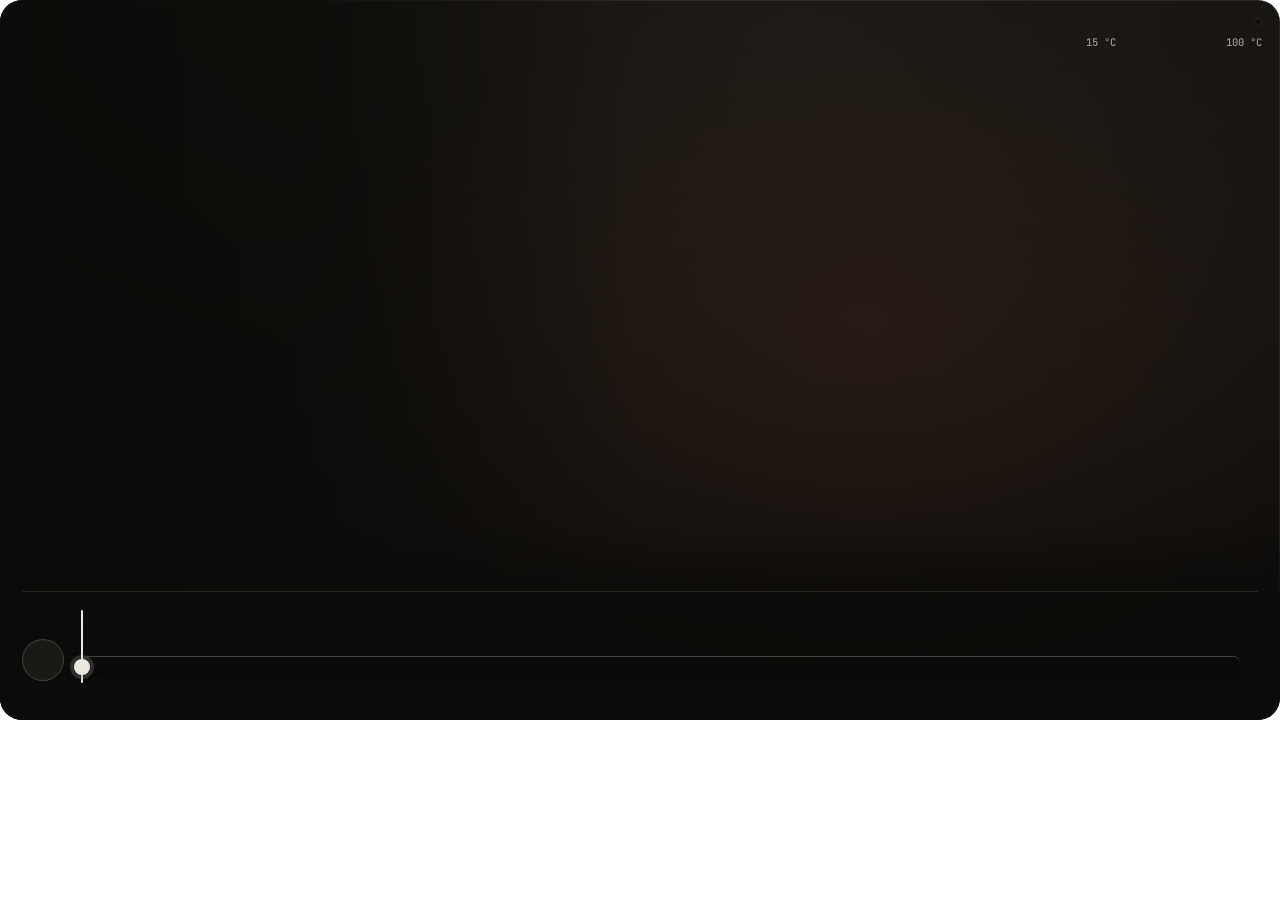
==== commit 9610f72c: "Editorial redesign: paper, ink and a night stage, as on the Oddech and Lab Seminar sites - Tokens: w" ====
--- a/components/line_studio/index.html
+++ b/components/line_studio/index.html
@@ -6,16 +6,19 @@
 <title>Line studio</title>
 <link rel="preconnect" href="https://fonts.googleapis.com">
 <link rel="preconnect" href="https://fonts.gstatic.com" crossorigin>
-<link rel="stylesheet" href="https://fonts.googleapis.com/css2?family=Archivo:wdth,wght@62..125,100..900&family=BIZ+UDPGothic:wght@400;700&display=swap">
+<link rel="stylesheet" href="https://fonts.googleapis.com/css2?family=Instrument+Serif:ital@0;1&family=Inter+Tight:wght@400;500;600;700&family=JetBrains+Mono:wght@400;500;600&family=BIZ+UDPGothic:wght@400;700&family=Noto+Serif+JP:wght@400&display=swap">
 <style>
 /* Line studio: the verdict, the instruments and the production line in one
-   stage. "Cold room" tokens: the only warm colours are real temperatures. */
+   stage, at night: the warm black of the editorial sites. The only warm colours
+   are still real temperatures. */
 :root{
-  --night:#111926; --deck:#172131; --deck2:#1F2A3C;
-  --frost:#E8EDF4; --frost2:#B0BACB; --frost3:#7E8AA0;
-  --rule:rgba(205,219,240,.10); --rule2:rgba(205,219,240,.18);
-  --glass:rgba(12,18,27,.74); --hot:#DD6A3A;
-  --font:Archivo,"BIZ UDPGothic","Helvetica Neue",Arial,sans-serif;
+  --night:#0F0E0C; --deck:#171512; --deck2:#221F1B;
+  --frost:#EDE8DF; --frost2:#C9C1B4; --frost3:#9C958A;
+  --rule:rgba(237,232,223,.10); --rule2:rgba(237,232,223,.18);
+  --glass:rgba(15,14,12,.74); --hot:#C8622F;
+  --font:"Inter Tight","BIZ UDPGothic","Helvetica Neue",Arial,sans-serif;
+  --serif:"Instrument Serif","Noto Serif JP",Georgia,serif;
+  --mono:"JetBrains Mono",ui-monospace,Menlo,Consolas,monospace;
 }
 *{box-sizing:border-box}
 html,body{margin:0;padding:0;background:transparent;color:var(--frost);font-family:var(--font);
@@ -24,9 +27,9 @@
 
 .stage{position:relative;height:var(--h,720px);border-radius:22px;overflow:hidden;isolation:isolate;
   user-select:none;-webkit-user-select:none;
-  background:radial-gradient(58% 68% at 68% 46%,rgba(95,155,211,.12),transparent 72%),
-             radial-gradient(130% 120% at 62% 0%,#1A2537 0%,#121A27 56%,#0B1119 100%);
-  box-shadow:inset 0 0 0 1px rgba(205,219,240,.08)}
+  background:radial-gradient(58% 68% at 68% 46%,rgba(200,98,47,.09),transparent 72%),
+             radial-gradient(130% 120% at 62% 0%,#1D1A16 0%,#13110F 56%,#0A0908 100%);
+  box-shadow:inset 0 0 0 1px rgba(237,232,223,.08)}
 .scene{position:absolute;inset:0}
 canvas{position:absolute;inset:0;width:100%;height:100%;display:block;touch-action:pan-y;
   cursor:grab;outline:none}
@@ -34,15 +37,15 @@
 canvas.hand{cursor:pointer}
 /* Scrim behind the verdict so the type stays legible over the scene */
 .scrim{position:absolute;inset:0;z-index:2;pointer-events:none;
-  background:linear-gradient(90deg,rgba(11,17,25,.95) 0%,rgba(11,17,25,.82) 23%,rgba(11,17,25,.32) 39%,rgba(11,17,25,0) 50%)}
+  background:linear-gradient(90deg,rgba(13,12,10,.95) 0%,rgba(13,12,10,.82) 23%,rgba(13,12,10,.32) 39%,rgba(13,12,10,0) 50%)}
 .labels{position:absolute;inset:0;pointer-events:none;z-index:3;overflow:hidden}
 .lbl{position:absolute;left:0;top:0;white-space:nowrap;font-size:11px;line-height:1.3;visibility:hidden;
   color:var(--frost2);text-align:center;will-change:transform;
-  text-shadow:0 1px 2px rgba(8,12,18,.95),0 0 10px rgba(8,12,18,.85)}
+  text-shadow:0 1px 2px rgba(10,9,7,.95),0 0 10px rgba(10,9,7,.85)}
 .lbl b{display:block;color:var(--frost);font-weight:600;font-size:12px;font-variant-numeric:tabular-nums}
-.lbl.zone{padding-bottom:6px;border-bottom:1px solid rgba(205,219,240,.28)}
+.lbl.zone{padding-bottom:6px;border-bottom:1px solid rgba(237,232,223,.28)}
 .lbl.burst{color:var(--frost);font-size:11.5px;padding:4px 9px;border-radius:7px;text-shadow:none;
-  background:rgba(12,18,27,.85);border:1px solid rgba(221,106,58,.55)}
+  background:rgba(15,14,12,.85);border:1px solid rgba(200,98,47,.6)}
 .lbl[hidden]{display:none}
 .fallback{position:absolute;inset:0;display:grid;place-items:center;padding:0 24px;text-align:center;
   color:var(--frost3);font-size:13px;z-index:1}
@@ -54,12 +57,11 @@
   -webkit-backdrop-filter:blur(10px);backdrop-filter:blur(10px);will-change:transform}
 .p-k{color:var(--frost3);font-size:11px}
 .p-t{display:flex;align-items:baseline;gap:5px;margin:1px 0 8px}
-.p-t b{font-size:26px;font-weight:600;font-stretch:118%;line-height:1;letter-spacing:-.02em;
-  font-variant-numeric:tabular-nums}
+.p-t b{font-family:var(--serif);font-size:32px;font-weight:400;line-height:.95;letter-spacing:-.01em}
 .p-t span{color:var(--frost3);font-size:12px}
 .p-g{display:grid;grid-template-columns:auto 1fr;gap:4px 14px;margin:0;font-size:12px}
 .p-g dt{color:var(--frost3)}
-.p-g dd{margin:0;text-align:right;color:var(--frost);font-variant-numeric:tabular-nums;white-space:nowrap}
+.p-g dd{margin:0;text-align:right;color:var(--frost);font-weight:600;font-variant-numeric:tabular-nums;white-space:nowrap}
 .p-g dd i{display:inline-block;width:8px;height:8px;border-radius:2px;margin-right:6px}
 .p-g dd small{color:var(--frost3);font-size:10.5px;margin-left:5px}
 .p-s{display:flex;align-items:center;gap:7px;margin-top:9px;padding-top:7px;border-top:1px solid var(--rule);
@@ -85,7 +87,7 @@
 .cases button i{width:8px;height:8px;border-radius:50%;flex-shrink:0}
 .cases button b{font-weight:650;font-variant-numeric:tabular-nums}
 .cmp[hidden]{display:none}
-.scale{display:flex;align-items:center;gap:7px;color:var(--frost3);font-size:11px;font-variant-numeric:tabular-nums}
+.scale{display:flex;align-items:center;gap:7px;color:var(--frost3);font:500 10.5px var(--mono)}
 .scale i{width:96px;height:5px;border-radius:3px}
 
 /* Verdict, editorial, over the scrim */
@@ -94,8 +96,8 @@
 .chip{display:inline-flex;align-items:center;gap:6px;padding:2px 10px 3px;border:1px solid currentColor;
   border-radius:999px;font-size:12px;font-weight:600}
 .chip::before{content:"";width:7px;height:7px;border-radius:50%;background:currentColor}
-.verdict{font-stretch:120%;font-weight:600;font-size:clamp(30px,3.7vw,56px);line-height:1.03;
-  letter-spacing:-.02em;color:var(--frost);margin:12px 0 14px;text-wrap:balance}
+.verdict{font-family:var(--serif);font-weight:400;font-size:clamp(34px,4.3vw,66px);line-height:.98;
+  letter-spacing:-.014em;color:var(--frost);margin:14px 0 16px;text-wrap:balance}
 .vsub{color:var(--frost2);font-size:15px;line-height:1.6;margin:0;max-width:46ch}
 .vsub span{color:var(--frost3)}
 .live{color:var(--frost3);font-size:12.5px;margin:12px 0 0}
@@ -107,29 +109,29 @@
 
 /* Bottom: one instrument strip, then the timeline */
 .bottom{position:absolute;left:0;right:0;bottom:0;z-index:5;padding:64px 22px 14px;
-  background:linear-gradient(180deg,transparent,rgba(11,17,25,.8) 34%,rgba(11,17,25,.95))}
+  background:linear-gradient(180deg,transparent,rgba(13,12,10,.8) 34%,rgba(13,12,10,.95))}
 .strip{display:grid;grid-template-columns:repeat(6,minmax(0,1fr));margin-bottom:12px;padding-top:10px;
   border-top:1px solid var(--rule)}
 .ro{padding:0 14px;border-left:1px solid var(--rule);min-width:0}
 .ro:first-child{border-left:none;padding-left:0}
 .ro span{display:block;color:var(--frost3);font-size:11.5px;white-space:nowrap;overflow:hidden;text-overflow:ellipsis}
-.ro b{display:block;font-size:clamp(16px,1.55vw,22px);font-weight:600;font-stretch:108%;font-variant-numeric:tabular-nums;
-  line-height:1.15;margin:3px 0 2px;white-space:nowrap;overflow:hidden;text-overflow:ellipsis}
-.ro b small{font-size:12px;font-weight:500;color:var(--frost2);margin-left:3px}
+.ro b{display:block;font-family:var(--serif);font-size:clamp(21px,2.05vw,30px);font-weight:400;letter-spacing:-.005em;
+  line-height:1.05;margin:4px 0 3px;white-space:nowrap;overflow:hidden;text-overflow:ellipsis}
+.ro b small{font-family:var(--font);font-size:12px;font-weight:500;color:var(--frost2);margin-left:3px;letter-spacing:0}
 .ro em{display:block;font-style:normal;color:var(--frost3);font-size:11.5px;white-space:nowrap;
   overflow:hidden;text-overflow:ellipsis}
 .dock{display:grid;grid-template-columns:auto minmax(0,1fr) auto;gap:18px;align-items:center}
 .play{width:42px;height:42px;border-radius:50%;border:1px solid var(--rule2);
-  background:rgba(232,237,244,.06);display:grid;place-items:center;cursor:pointer;transition:background .16s}
-.play:hover{background:rgba(232,237,244,.14)}
+  background:rgba(237,232,223,.06);display:grid;place-items:center;cursor:pointer;transition:background .16s}
+.play:hover{background:rgba(237,232,223,.14)}
 .play svg{width:14px;height:14px;fill:var(--frost)}
 .track{position:relative;height:92px;touch-action:none;user-select:none;-webkit-user-select:none;cursor:pointer}
 .tk-b{position:absolute;left:0;right:0;top:0;height:16px}
 .bk{position:absolute;top:4px;height:8px;border-radius:3px;background:var(--hot);
-  box-shadow:0 0 10px rgba(221,106,58,.55)}
+  box-shadow:0 0 10px rgba(200,98,47,.55)}
 .bk.ed{top:0;height:16px;cursor:grab;outline:none}
-.bk.ed:hover,.bk.ed:focus-visible{box-shadow:0 0 0 1.5px var(--frost),0 0 12px rgba(221,106,58,.7)}
-.bk.sel{box-shadow:0 0 0 2px var(--frost),0 0 14px rgba(221,106,58,.8)}
+.bk.ed:hover,.bk.ed:focus-visible{box-shadow:0 0 0 1.5px var(--frost),0 0 12px rgba(200,98,47,.7)}
+.bk.sel{box-shadow:0 0 0 2px var(--frost),0 0 14px rgba(200,98,47,.8)}
 /* Resize grip sits just outside the right edge, so a short burst can still be moved */
 .bk .rz{position:absolute;left:100%;top:1px;bottom:1px;width:9px;margin-left:2px;cursor:ew-resize;
   border-radius:2px;opacity:0;transition:opacity .15s}
@@ -145,25 +147,25 @@
 .tk-z{position:absolute;left:0;right:0;top:69px;height:23px}
 .tk-z div{position:absolute;top:0;height:100%;padding-left:6px;border-left:1px solid var(--rule2);
   overflow:hidden;white-space:nowrap;font-size:10.5px;line-height:11.5px;color:var(--frost3)}
-.tk-z b{display:block;color:var(--frost2);font-weight:550;font-size:11px;font-variant-numeric:tabular-nums}
+.tk-z b{display:block;color:var(--frost2);font:500 10.5px var(--mono)}
 .tk-h{position:absolute;top:-4px;height:73px;width:0;outline:none;pointer-events:none}
 .tk-h::before{content:"";position:absolute;left:-1px;top:0;bottom:0;width:2px;border-radius:1px;background:var(--frost)}
 .tk-h i{position:absolute;left:-8px;top:49px;width:16px;height:16px;border-radius:50%;background:var(--frost);
-  box-shadow:0 0 0 4px rgba(232,237,244,.16),0 2px 10px rgba(0,0,0,.4)}
-.tk-h:focus-visible i{box-shadow:0 0 0 5px rgba(232,237,244,.45)}
+  box-shadow:0 0 0 4px rgba(237,232,223,.16),0 2px 10px rgba(0,0,0,.4)}
+.tk-h:focus-visible i{box-shadow:0 0 0 5px rgba(237,232,223,.45)}
 .dock-r{display:flex;flex-direction:column;align-items:flex-end;gap:7px}
 .add{display:inline-flex;align-items:center;gap:7px;border:1px solid var(--rule2);background:transparent;
   color:var(--frost);border-radius:999px;padding:8px 14px 8px 11px;font-size:12.5px;font-weight:550;
   cursor:pointer;white-space:nowrap;transition:background .16s,border-color .16s}
-.add:hover{background:rgba(232,237,244,.1);border-color:var(--frost3)}
+.add:hover{background:rgba(237,232,223,.1);border-color:var(--frost3)}
 .add:disabled{opacity:.4;cursor:default}
 .add svg{width:12px;height:12px;stroke:var(--frost);stroke-width:2;fill:none}
 .add[hidden]{display:none}
-.tot{color:var(--frost3);font-size:11.5px;font-variant-numeric:tabular-nums;white-space:nowrap}
+.tot{color:var(--frost3);font:500 11px var(--mono);white-space:nowrap}
 .stage.busy .bottom::before{content:"";position:absolute;left:22px;right:22px;top:52px;height:1px;
   background:linear-gradient(90deg,transparent,var(--frost),transparent) no-repeat;
   background-size:40% 100%;animation:scan 1s linear infinite}
-.hint{margin:10px 2px 0;color:var(--frost3);font-size:12px;line-height:1.5}
+.hint{margin:12px 2px 0;color:#8A847A;font-size:12.5px;line-height:1.55}
 :focus-visible{outline:2px solid var(--frost);outline-offset:2px}
 @keyframes pour{from{clip-path:inset(0 100% 0 0 round 6px)}to{clip-path:inset(0 0 0 0 round 6px)}}
 @keyframes scan{from{background-position:-40% 0}to{background-position:140% 0}}
@@ -443,7 +445,7 @@
   $("dl").innerHTML = `<svg viewBox="0 0 1000 100" preserveAspectRatio="none" aria-hidden="true">` +
     `<defs><linearGradient id="dg" x1="0" x2="1" y1="0" y2="0">${gs.join("")}</linearGradient></defs>` +
     `<path d="${p} L1000 100 Z" fill="url(#dg)" fill-opacity=".85"/>` +
-    `<path d="M0 ${th} H1000" stroke="rgba(232,237,244,.6)" stroke-width="1" stroke-dasharray="5 5" ` +
+    `<path d="M0 ${th} H1000" stroke="rgba(237,232,223,.6)" stroke-width="1" stroke-dasharray="5 5" ` +
     `vector-effect="non-scaling-stroke"/></svg><span>${L.damage_lane}</span>`;
   $("tz").innerHTML = segments().map(s =>
     `<div style="left:${pct(s.a)};width:${pct(s.b - s.a)}"><span>${s.name}</span><b>${s.T.toFixed(0)} °C</b></div>`
@@ -662,9 +664,9 @@
   renderer.outputColorSpace = THREE.SRGBColorSpace;
 
   const scene3 = new THREE.Scene();
-  scene3.fog = new THREE.Fog(0x111926, 90, 190);
+  scene3.fog = new THREE.Fog(0x0F0E0C, 90, 190);
   const camera = new THREE.PerspectiveCamera(30, 1, 0.5, 420);
-  scene3.add(new THREE.HemisphereLight(0xdde7f6, 0x0a0f17, 1.45));
+  scene3.add(new THREE.HemisphereLight(0xEDE6DA, 0x0B0A08, 1.45));
   const key = new THREE.DirectionalLight(0xffffff, 2.3);
   key.position.set(-10, 46, 30); key.castShadow = true;
   key.shadow.mapSize.set(2048, 2048);
@@ -672,7 +674,7 @@
   key.shadow.bias = -0.0005; key.shadow.normalBias = 0.03; key.shadow.radius = 4;
   key.target.position.set(D.geo.L / 2 + 2, 0, 0);
   scene3.add(key, key.target);
-  const rim = new THREE.DirectionalLight(0x8fb3e6, 0.9); rim.position.set(44, 16, -36); scene3.add(rim);
+  const rim = new THREE.DirectionalLight(0xA9B6C6, 0.8); rim.position.set(44, 16, -36); scene3.add(rim);
 
   tex.glow = canvasTex(128, (g, s) => {
     const gr = g.createRadialGradient(s / 2, s / 2, 0, s / 2, s / 2, s / 2);
@@ -680,7 +682,7 @@
     g.fillStyle = gr; g.fillRect(0, 0, s, s);
   });
   tex.grid = canvasTex(1024, (g, s) => {
-    g.strokeStyle = "rgba(205,219,240,0.11)"; g.lineWidth = 1;
+    g.strokeStyle = "rgba(237,232,223,0.09)"; g.lineWidth = 1;
     for (let i = 0; i <= s; i += s / 40) {
       g.beginPath(); g.moveTo(i, 0); g.lineTo(i, s); g.stroke();
       g.beginPath(); g.moveTo(0, i); g.lineTo(s, i); g.stroke();
@@ -692,8 +694,8 @@
   });
   // Belt surface: fine cross grooves, so the belt visibly runs when playing.
   tex.belt = canvasTex(256, (g, s) => {
-    g.fillStyle = "#c3cbd7"; g.fillRect(0, 0, s, s);
-    g.fillStyle = "#97a1b0";
+    g.fillStyle = "#CFC8BC"; g.fillRect(0, 0, s, s);
+    g.fillStyle = "#A39B8E";
     for (let x = 0; x < s; x += 32) g.fillRect(x, 0, 3, s);
   });
   buildLUT();
@@ -737,12 +739,12 @@
 // Belt frame: shadow-catching floor, grid, bed, drum, rails, rollers, legs.
 function buildStatic() {
   const { L: Lx, r, bw } = D.geo, s = W.scene;
-  const floor = new THREE.Mesh(new THREE.PlaneGeometry(420, 420), new THREE.ShadowMaterial({ opacity: .42, color: 0x04070c }));
+  const floor = new THREE.Mesh(new THREE.PlaneGeometry(420, 420), new THREE.ShadowMaterial({ opacity: .42, color: 0x050403 }));
   floor.rotation.x = -Math.PI / 2; floor.position.y = FLOOR; floor.receiveShadow = true; s.add(floor);
   const grid = new THREE.Mesh(new THREE.PlaneGeometry(170, 170), new THREE.MeshBasicMaterial({ map: tex.grid, transparent: true, depthWrite: false }));
   grid.rotation.x = -Math.PI / 2; grid.position.set(Lx / 2 + 3, FLOOR + .02, 0); s.add(grid);
-  const bed = new THREE.MeshStandardMaterial({ color: 0x1b2433, roughness: .86, metalness: .18 });
-  const steel = new THREE.MeshStandardMaterial({ color: 0x8b97ab, roughness: .3, metalness: .86 });
+  const bed = new THREE.MeshStandardMaterial({ color: 0x221E1A, roughness: .86, metalness: .18 });
+  const steel = new THREE.MeshStandardMaterial({ color: 0x9A948B, roughness: .3, metalness: .86 });
   W.steel = steel;
   const add = (geo, mat, x, y, z) => {
     const m = new THREE.Mesh(geo, mat); m.position.set(x, y, z); m.castShadow = true; m.receiveShadow = true; s.add(m); return m;
@@ -859,7 +861,7 @@
   CRACK_EDGE = CRACK_EDGE || new THREE.MeshBasicMaterial({ color: 0x0d0907, transparent: true, opacity: .7,
     side: THREE.DoubleSide, depthWrite: false, polygonOffset: true, polygonOffsetFactor: -3, polygonOffsetUnits: -3 });
   const edge = new THREE.Mesh(ribbonGeo(segs, 2.4), CRACK_EDGE);
-  const core = new THREE.Mesh(ribbonGeo(segs, 1), new THREE.MeshBasicMaterial({ color: 0xe9c46a, transparent: true,
+  const core = new THREE.Mesh(ribbonGeo(segs, 1), new THREE.MeshBasicMaterial({ color: 0xE3B65A, transparent: true,
     opacity: 1, side: THREE.DoubleSide, depthWrite: false, polygonOffset: true, polygonOffsetFactor: -6, polygonOffsetUnits: -6 }));
   edge.renderOrder = 2; core.renderOrder = 3;
   // The sink mark itself: a shallow dark dent where the arms start.
@@ -888,7 +890,7 @@
     new THREE.MeshBasicMaterial({ map: tex.glow, color: 0xffffff, transparent: true, opacity: .3, depthWrite: false, blending: THREE.AdditiveBlending }));
   glow.rotation.x = -Math.PI / 2; glow.position.y = .025;
   const beamG = new THREE.BufferGeometry().setFromPoints([new THREE.Vector3(0, H + .2, 0), new THREE.Vector3(0, H + 4.2, 0)]);
-  const beam = new THREE.Line(beamG, new THREE.LineBasicMaterial({ color: 0xe8edf4, transparent: true, opacity: .55 }));
+  const beam = new THREE.Line(beamG, new THREE.LineBasicMaterial({ color: 0xEDE8DF, transparent: true, opacity: .55 }));
   const g = new THREE.Group(); g.add(body, halo, glow, beam);
   W.scene.add(g);
   W.hero = { g, body, halo, glow };
@@ -913,7 +915,7 @@
   const { L: Lx, r, bw } = D.geo, tc = D.tc, tt = D.tt, arc = Math.PI * r, ret = arc + Lx;
   // Belt: graphite with a hint of each zone's air temperature; the bright
   // edge strip carries the zone colour. Grooves move with the line.
-  const mix = (hex, k) => new THREE.Color(hex).lerp(new THREE.Color(0x232c3b), k);
+  const mix = (hex, k) => new THREE.Color(hex).lerp(new THREE.Color(0x2A2621), k);
   const beltTex = (w, lane) => {
     const t = tex.belt.clone(); t.wrapS = t.wrapT = THREE.RepeatWrapping;
     t.repeat.set(Math.max(w, .1) / 1.6, 1); t.needsUpdate = true; W.belts.push({ t, lane }); return t;
@@ -988,8 +990,8 @@
   const hood = w > 3.2, bx = hood ? w : Math.max(w * .5, .55), y = H + 2.0;
   const g = new THREE.Group(); g.position.set(xc, 0, -r);
   const body = new THREE.Mesh(new THREE.BoxGeometry(bx, hood ? .12 : .34, 2 * bw + .8),
-    new THREE.MeshStandardMaterial({ color: hood ? hot : 0x4a566e, roughness: .32, metalness: hood ? .1 : .82,
-      emissive: 0xe8edf4, emissiveIntensity: 0, transparent: hood, opacity: hood ? .28 : 1, depthWrite: !hood }));
+    new THREE.MeshStandardMaterial({ color: hood ? hot : 0x5A544C, roughness: .32, metalness: hood ? .1 : .82,
+      emissive: 0xEDE8DF, emissiveIntensity: 0, transparent: hood, opacity: hood ? .28 : 1, depthWrite: !hood }));
   body.position.y = y; body.castShadow = !hood;
   const posts = [-1, 1].map(e => {
     const m = new THREE.Mesh(new THREE.BoxGeometry(.14, y + .1, .14), W.steel);
